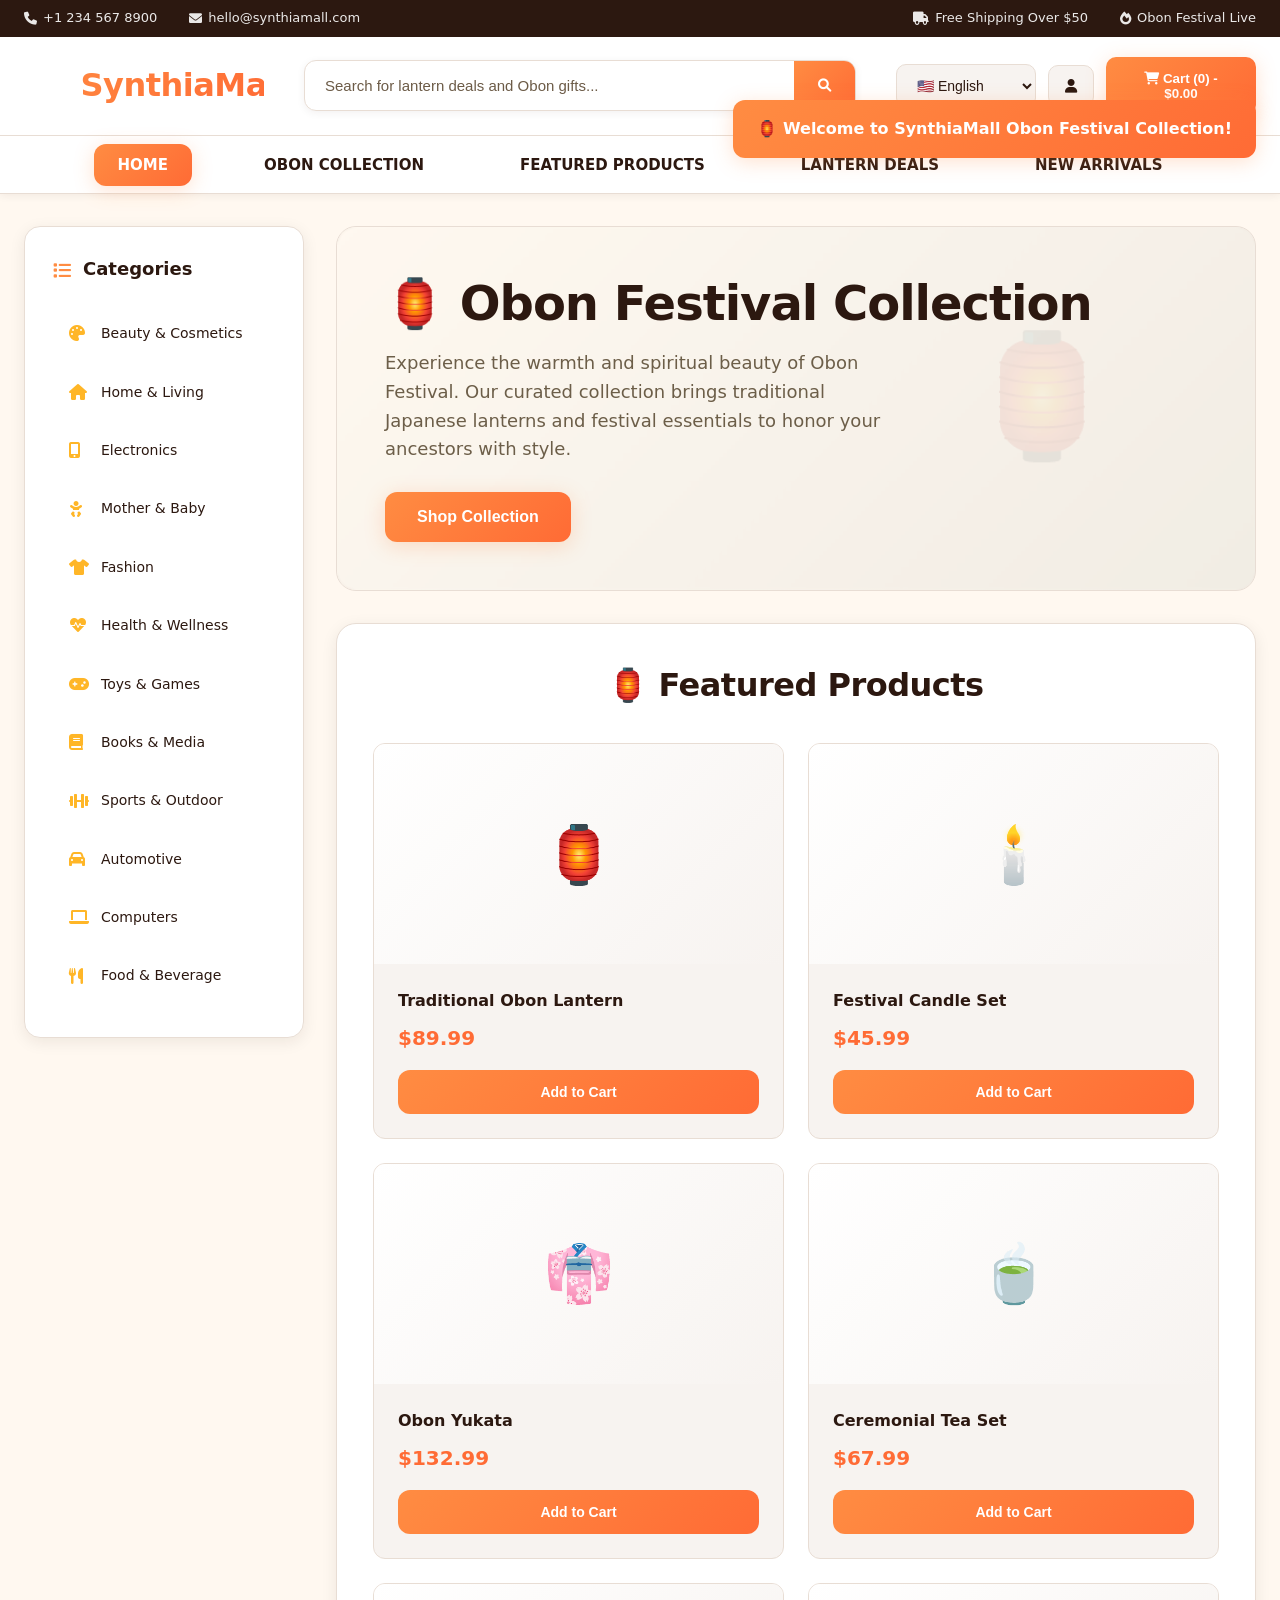
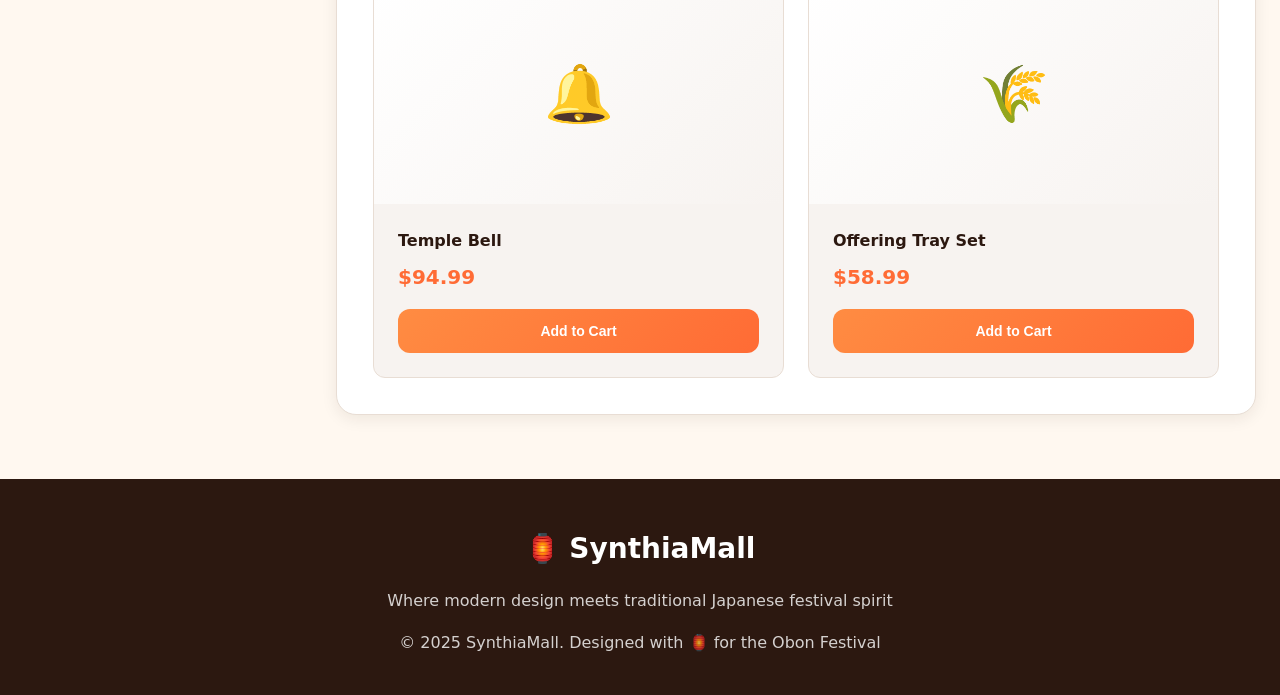
==== index.html @ dbe9273b "delete slider.js and update index" ====
<!DOCTYPE html>
<html lang="en">
<head>
    <meta charset="UTF-8">
    <meta name="viewport" content="width=device-width, initial-scale=1.0">
    <title>SynthiaMall - Obon Festival Collection</title>
    <link rel="stylesheet" href="https://cdnjs.cloudflare.com/ajax/libs/font-awesome/6.0.0/css/all.min.css">
    <link rel="stylesheet" href="styles.css">
</head>
<body>
    <!-- Header -->
    <header class="header">
        <div class="top-header">
            <div class="top-header-content">
                <div class="header-info">
                    <span><i class="fas fa-phone"></i> +1 234 567 8900</span>
                    <span><i class="fas fa-envelope"></i> hello@synthiamall.com</span>
                </div>
                <div class="header-info">
                    <span><i class="fas fa-truck"></i> Free Shipping Over $50</span>
                    <span><i class="fas fa-fire"></i> Obon Festival Live</span>
                </div>
            </div>
        </div>

        <div class="main-header">
            <div class="main-header-content">
                <div class="logo">SynthiaMall</div>
                
                <div class="search-container">
                    <div class="search-box">
                        <input type="text" placeholder="Search for lantern deals and Obon gifts...">
                        <button><i class="fas fa-search"></i></button>
                    </div>
                </div>

                <div class="user-actions">
                    <select class="user-btn">
                        <option>🇺🇸 English</option>
                        <option>🇻🇳 Tiếng Việt</option>
                        <option>🇯🇵 日本語</option>
                    </select>
                    <button class="user-btn"><i class="fas fa-user"></i></button>
                    <button class="cart-btn">
                        <i class="fas fa-shopping-cart"></i> Cart (0) - $0.00
                    </button>
                </div>
            </div>
        </div>

        <nav class="navigation">
            <div class="nav-content">
                <ul class="nav-menu">
                    <li><a href="#" class="active">HOME</a></li>
                    <li><a href="#">OBON COLLECTION</a></li>
                    <li><a href="#">FEATURED PRODUCTS</a></li>
                    <li><a href="#">LANTERN DEALS</a></li>
                    <li><a href="#">NEW ARRIVALS</a></li>
                </ul>
            </div>
        </nav>
    </header>

    <!-- Main Content -->
    <main class="main-layout">
        <aside class="sidebar">
            <h3><i class="fas fa-list"></i> Categories</h3>
            <ul class="category-list">
                <li><a href="#"><i class="fas fa-palette"></i> Beauty & Cosmetics</a></li>
                <li><a href="#"><i class="fas fa-home"></i> Home & Living</a></li>
                <li><a href="#"><i class="fas fa-mobile-alt"></i> Electronics</a></li>
                <li><a href="#"><i class="fas fa-baby"></i> Mother & Baby</a></li>
                <li><a href="#"><i class="fas fa-tshirt"></i> Fashion</a></li>
                <li><a href="#"><i class="fas fa-heartbeat"></i> Health & Wellness</a></li>
                <li><a href="#"><i class="fas fa-gamepad"></i> Toys & Games</a></li>
                <li><a href="#"><i class="fas fa-book"></i> Books & Media</a></li>
                <li><a href="#"><i class="fas fa-dumbbell"></i> Sports & Outdoor</a></li>
                <li><a href="#"><i class="fas fa-car"></i> Automotive</a></li>
                <li><a href="#"><i class="fas fa-laptop"></i> Computers</a></li>
                <li><a href="#"><i class="fas fa-utensils"></i> Food & Beverage</a></li>
            </ul>
        </aside>

        <div class="content-area">
            <!-- Hero Banner -->
            <section class="hero-banner">
                <div class="hero-content">
                    <h1>🏮 Obon Festival Collection</h1>
                    <p>Experience the warmth and spiritual beauty of Obon Festival. Our curated collection brings traditional Japanese lanterns and festival essentials to honor your ancestors with style.</p>
                    <button class="hero-btn">Shop Collection</button>
                </div>
            </section>
            <!-- Featured Products -->
            <section class="featured-section">
                <h2>🏮 Featured Products</h2>
                <div class="product-grid">
                    <div class="product-card">
                        <div class="product-image">🏮</div>
                        <div class="product-info">
                            <div class="product-title">Traditional Obon Lantern</div>
                            <div class="product-price">$89.99</div>
                            <button class="add-to-cart">Add to Cart</button>
                        </div>
                    </div>
                    <div class="product-card">
                        <div class="product-image">🕯️</div>
                        <div class="product-info">
                            <div class="product-title">Festival Candle Set</div>
                            <div class="product-price">$45.99</div>
                            <button class="add-to-cart">Add to Cart</button>
                        </div>
                    </div>
                    <div class="product-card">
                        <div class="product-image">👘</div>
                        <div class="product-info">
                            <div class="product-title">Obon Yukata</div>
                            <div class="product-price">$132.99</div>
                            <button class="add-to-cart">Add to Cart</button>
                        </div>
                    </div>
                    <div class="product-card">
                        <div class="product-image">🍵</div>
                        <div class="product-info">
                            <div class="product-title">Ceremonial Tea Set</div>
                            <div class="product-price">$67.99</div>
                            <button class="add-to-cart">Add to Cart</button>
                        </div>
                    </div>
                    <div class="product-card">
                        <div class="product-image">🔔</div>
                        <div class="product-info">
                            <div class="product-title">Temple Bell</div>
                            <div class="product-price">$94.99</div>
                            <button class="add-to-cart">Add to Cart</button>
                        </div>
                    </div>
                    <div class="product-card">
                        <div class="product-image">🌾</div>
                        <div class="product-info">
                            <div class="product-title">Offering Tray Set</div>
                            <div class="product-price">$58.99</div>
                            <button class="add-to-cart">Add to Cart</button>
                        </div>
                    </div>
                </div>
            </section>
        </div>
    </main>
<script src="scripts.js"></script>
    <!-- Footer -->
    <footer class="footer">
        <div class="footer-content">
            <h3>🏮 SynthiaMall</h3>
            <p>Where modern design meets traditional Japanese festival spirit</p>
            <p>&copy; 2025 SynthiaMall. Designed with 🏮 for the Obon Festival</p>
        </div>
    </footer>
</body>
</html>
---- styles.css ----
/* Obon Festival Color Scheme - Warm & Spiritual */
:root {
    /* Obon Inspired Colors - Lantern & Fire Theme */
    --obon-orange: #FF8C42;      /* Main lantern orange */
    --warm-coral: #FF6B35;       /* Deep sunset coral */
    --golden-yellow: #FFB627;    /* Lantern glow */
    --soft-amber: #FFCC70;       /* Gentle warm light */
    --deep-vermillion: #E63946;  /* Traditional red */
    --sage-mint: #95D5B2;        /* Balance green */
    
    /* Primary Neutral Palette */
    --white: #FFFFFF;
    --cream: #FFF8F0;            /* Warm cream base */
    --light-gray: #F7F3F0;       /* Warm light gray */
    --medium-gray: #F0EBE3;      /* Medium warm gray */
    --border-gray: #E8DDD4;      /* Warm border */
    --text-gray: #6C5B47;        /* Warm text gray */
    --dark-brown: #5D4E37;       /* Deep brown */
    --charcoal: #2C1810;         /* Warm charcoal */
    
    /* Gradients */
    --gradient-sunset: linear-gradient(135deg, #FF8C42 0%, #FF6B35 100%);
    --gradient-lantern: linear-gradient(135deg, #FFB627 0%, #FF8C42 100%);
    --gradient-neutral: linear-gradient(135deg, #FFFFFF 0%, #F7F3F0 100%);
    --gradient-warm: linear-gradient(135deg, #FFF8F0 0%, #F0EBE3 100%);
    
    /* Shadows */
    --shadow-sm: 0 2px 8px rgba(44, 24, 16, 0.06);
    --shadow-md: 0 4px 16px rgba(44, 24, 16, 0.08);
    --shadow-lg: 0 8px 32px rgba(44, 24, 16, 0.10);
    --shadow-warm: 0 4px 20px rgba(255, 140, 66, 0.25);
    --shadow-glow: 0 0 20px rgba(255, 182, 39, 0.3);
}

/* Base Styles */
* {
    margin: 0;
    padding: 0;
    box-sizing: border-box;
}

body {
    font-family: 'Inter', -apple-system, BlinkMacSystemFont, 'Segoe UI', system-ui, sans-serif;
    background: var(--cream);
    color: var(--charcoal);
    line-height: 1.6;
    font-weight: 400;
}

/* Header Styles */
.header {
    background: var(--white);
    backdrop-filter: blur(20px);
    box-shadow: var(--shadow-sm);
    position: sticky;
    top: 0;
    z-index: 1000;
    border-bottom: 1px solid var(--border-gray);
}

.top-header {
    background: var(--charcoal);
    padding: 8px 0;
    color: var(--white);
    font-size: 13px;
    font-weight: 500;
}

.top-header-content {
    max-width: 1400px;
    margin: 0 auto;
    display: flex;
    justify-content: space-between;
    align-items: center;
    padding: 0 24px;
}

.header-info {
    display: flex;
    gap: 32px;
}

.header-info span {
    display: flex;
    align-items: center;
    gap: 6px;
    opacity: 0.9;
}

.main-header {
    padding: 20px 0;
    background: var(--white);
}

.main-header-content {
    max-width: 1400px;
    margin: 0 auto;
    display: grid;
    grid-template-columns: 240px 1fr 360px;
    gap: 40px;
    align-items: center;
    padding: 0 24px;
}

/* Logo with Obon Theme */
.logo {
    font-size: 32px;
    font-weight: 800;
    background: var(--gradient-sunset);
    -webkit-background-clip: text;
    -webkit-text-fill-color: transparent;
    background-clip: text;
    display: flex;
    align-items: center;
    gap: 12px;
    letter-spacing: -0.5px;
}

.logo::before {
    content: "🏮";
    font-size: 36px;
    filter: drop-shadow(0 2px 4px rgba(255, 140, 66, 0.4));
}

/* Search Box */
.search-container {
    position: relative;
}

.search-box {
    display: flex;
    border: 1px solid var(--border-gray);
    border-radius: 12px;
    overflow: hidden;
    background: var(--white);
    box-shadow: var(--shadow-sm);
    transition: all 0.3s ease;
}

.search-box:focus-within {
    border-color: var(--obon-orange);
    box-shadow: var(--shadow-warm);
}

.search-box input {
    flex: 1;
    padding: 16px 20px;
    border: none;
    outline: none;
    font-size: 15px;
    font-weight: 500;
    background: transparent;
    color: var(--charcoal);
}

.search-box input::placeholder {
    color: var(--text-gray);
    font-weight: 400;
}

.search-box button {
    background: var(--gradient-sunset);
    color: white;
    border: none;
    padding: 16px 24px;
    cursor: pointer;
    transition: all 0.3s ease;
    font-weight: 600;
}

.search-box button:hover {
    background: var(--warm-coral);
    transform: scale(1.02);
}

/* User Actions */
.user-actions {
    display: flex;
    gap: 12px;
    align-items: center;
}

.user-btn {
    background: var(--light-gray);
    border: 1px solid var(--border-gray);
    padding: 12px 16px;
    border-radius: 10px;
    cursor: pointer;
    transition: all 0.3s ease;
    font-size: 14px;
    font-weight: 500;
    color: var(--charcoal);
}

.user-btn:hover {
    background: var(--medium-gray);
    border-color: var(--obon-orange);
    transform: translateY(-1px);
}

.cart-btn {
    background: var(--gradient-sunset);
    color: white;
    border: none;
    padding: 14px 20px;
    border-radius: 10px;
    cursor: pointer;
    font-weight: 600;
    transition: all 0.3s ease;
    box-shadow: var(--shadow-warm);
}

.cart-btn:hover {
    transform: translateY(-2px);
    box-shadow: 0 6px 25px rgba(255, 140, 66, 0.35);
}

/* Navigation */
.navigation {
    background: var(--white);
    border-top: 1px solid var(--border-gray);
    padding: 16px 0;
}

.nav-content {
    max-width: 1400px;
    margin: 0 auto;
    padding: 0 24px;
}

.nav-menu {
    display: flex;
    justify-content: center;
    gap: 48px;
    list-style: none;
}

.nav-menu a {
    text-decoration: none;
    color: var(--charcoal);
    font-weight: 600;
    padding: 12px 24px;
    border-radius: 12px;
    transition: all 0.3s ease;
    position: relative;
    font-size: 15px;
}

.nav-menu a:hover {
    background: var(--light-gray);
    color: var(--warm-coral);
    transform: translateY(-1px);
}

.nav-menu a.active {
    background: var(--gradient-sunset);
    color: white;
    box-shadow: var(--shadow-warm);
}

/* Main Layout */
.main-layout {
    max-width: 1400px;
    margin: 32px auto;
    display: grid;
    grid-template-columns: 280px 1fr;
    gap: 32px;
    padding: 0 24px;
}

/* Sidebar */
.sidebar {
    background: var(--white);
    border-radius: 16px;
    padding: 28px;
    box-shadow: var(--shadow-md);
    height: fit-content;
    position: sticky;
    top: 140px;
    border: 1px solid var(--border-gray);
}

.sidebar h3 {
    color: var(--charcoal);
    margin-bottom: 24px;
    display: flex;
    align-items: center;
    gap: 12px;
    font-size: 18px;
    font-weight: 700;
}

.sidebar h3 i {
    color: var(--obon-orange);
}

.category-list {
    list-style: none;
}

.category-list li {
    margin-bottom: 8px;
}

.category-list a {
    text-decoration: none;
    color: var(--charcoal);
    display: flex;
    align-items: center;
    gap: 14px;
    padding: 14px 16px;
    border-radius: 12px;
    transition: all 0.3s ease;
    font-weight: 500;
    font-size: 14px;
}

.category-list a:hover {
    background: var(--light-gray);
    color: var(--warm-coral);
    transform: translateX(4px);
}

.category-list i {
    width: 18px;
    color: var(--golden-yellow);
    font-size: 16px;
}

/* Content Area */
.content-area {
    display: flex;
    flex-direction: column;
    gap: 32px;
}

/* Hero Banner - Ready for Image */
.hero-banner {
    background: var(--gradient-warm);
    border-radius: 20px;
    padding: 48px;
    position: relative;
    overflow: hidden;
    min-height: 320px;
    display: flex;
    align-items: center;
    border: 1px solid var(--border-gray);
    
    /* Ready for background image */
    background-size: cover;
    background-position: center;
    background-repeat: no-repeat;
}

/* Overlay for text readability when image is added */
.hero-banner::before {
    content: "";
    position: absolute;
    top: 0;
    left: 0;
    right: 0;
    bottom: 0;
    background: rgba(255, 248, 240, 0.1);
    backdrop-filter: blur(1px);
}

.hero-banner::after {
    content: "🏮";
    position: absolute;
    top: 20%;
    right: 15%;
    font-size: 120px;
    opacity: 0.08;
    animation: glow 4s ease-in-out infinite alternate;
}

@keyframes glow {
    0% { 
        opacity: 0.08; 
        filter: drop-shadow(0 0 10px rgba(255, 182, 39, 0.3));
    }
    100% { 
        opacity: 0.12; 
        filter: drop-shadow(0 0 20px rgba(255, 182, 39, 0.5));
    }
}

.hero-content {
    position: relative;
    z-index: 2;
}

.hero-content h1 {
    font-size: 48px;
    margin-bottom: 16px;
    color: var(--charcoal);
    font-weight: 800;
    line-height: 1.2;
    letter-spacing: -1px;
}

.hero-content p {
    font-size: 18px;
    margin-bottom: 28px;
    color: var(--dark-brown);
    opacity: 0.9;
    max-width: 500px;
    font-weight: 500;
}

.hero-btn {
    background: var(--gradient-sunset);
    color: white;
    border: none;
    padding: 16px 32px;
    border-radius: 12px;
    font-weight: 700;
    cursor: pointer;
    transition: all 0.3s ease;
    font-size: 16px;
    box-shadow: var(--shadow-warm);
}

.hero-btn:hover {
    transform: translateY(-3px);
    box-shadow: 0 8px 30px rgba(255, 140, 66, 0.4);
}

/* Category Showcase */
.category-showcase {
    background: var(--white);
    border-radius: 20px;
    padding: 36px;
    box-shadow: var(--shadow-md);
    border: 1px solid var(--border-gray);
}

.category-showcase h2 {
    text-align: center;
    color: var(--charcoal);
    margin-bottom: 32px;
    font-size: 32px;
    font-weight: 800;
    letter-spacing: -0.5px;
}

.category-grid {
    display: grid;
    grid-template-columns: repeat(auto-fit, minmax(160px, 1fr));
    gap: 20px;
}

.category-card {
    text-align: center;
    padding: 28px 20px;
    border-radius: 12px;
    background: var(--light-gray);
    transition: all 0.3s ease;
    cursor: pointer;
    border: 1px solid var(--border-gray);
    position: relative;
}

.category-card:hover {
    transform: translateY(-6px);
    border-color: var(--obon-orange);
    box-shadow: var(--shadow-warm);
    background: var(--white);
}

.category-card i {
    font-size: 36px;
    color: var(--text-gray);
    margin-bottom: 16px;
    transition: all 0.3s ease;
}

.category-card:hover i {
    color: var(--warm-coral);
    transform: scale(1.1);
}

.category-card span {
    font-weight: 600;
    color: var(--charcoal);
    font-size: 14px;
}

/* Featured Products */
.featured-section {
    background: var(--white);
    border-radius: 20px;
    padding: 36px;
    box-shadow: var(--shadow-md);
    border: 1px solid var(--border-gray);
}

.featured-section h2 {
    text-align: center;
    color: var(--charcoal);
    margin-bottom: 32px;
    font-size: 32px;
    font-weight: 800;
    letter-spacing: -0.5px;
}

.product-grid {
    display: grid;
    grid-template-columns: repeat(auto-fit, minmax(280px, 1fr));
    gap: 24px;
}

.product-card {
    background: var(--light-gray);
    border-radius: 12px;
    overflow: hidden;
    transition: all 0.3s ease;
    cursor: pointer;
    border: 1px solid var(--border-gray);
}

.product-card:hover {
    transform: translateY(-8px);
    border-color: var(--obon-orange);
    box-shadow: var(--shadow-warm);
    background: var(--white);
}

.product-image {
    height: 220px;
    background: var(--gradient-neutral);
    display: flex;
    align-items: center;
    justify-content: center;
    font-size: 56px;
    position: relative;
    overflow: hidden;
}

.product-image::before {
    content: "";
    position: absolute;
    top: 0;
    left: 0;
    right: 0;
    bottom: 0;
    background: linear-gradient(45deg, transparent 30%, rgba(255, 140, 66, 0.08) 50%, transparent 70%);
    transform: translateX(-100%);
    transition: transform 0.6s ease;
}

.product-card:hover .product-image::before {
    transform: translateX(100%);
}

.product-info {
    padding: 24px;
}

.product-title {
    font-weight: 700;
    margin-bottom: 8px;
    color: var(--charcoal);
    font-size: 16px;
}

.product-price {
    color: var(--warm-coral);
    font-size: 20px;
    font-weight: 800;
    margin-bottom: 16px;
}

.add-to-cart {
    width: 100%;
    background: var(--gradient-sunset);
    color: white;
    border: none;
    padding: 14px;
    border-radius: 12px;
    cursor: pointer;
    font-weight: 700;
    transition: all 0.3s ease;
    font-size: 14px;
}

.add-to-cart:hover {
    background: var(--warm-coral);
    transform: translateY(-2px);
    box-shadow: var(--shadow-glow);
}

/* Footer */
.footer {
    background: var(--charcoal);
    color: var(--white);
    padding: 48px 0 24px;
    margin-top: 64px;
}

.footer-content {
    max-width: 1400px;
    margin: 0 auto;
    padding: 0 24px;
    text-align: center;
}

.footer-content h3 {
    margin-bottom: 16px;
    font-size: 28px;
    font-weight: 800;
}

.footer-content p {
    opacity: 0.8;
    margin-bottom: 16px;
    font-weight: 500;
}

/* Responsive Design */
@media (max-width: 1024px) {
    .main-header-content {
        grid-template-columns: 1fr;
        gap: 20px;
        text-align: center;
    }

    .main-layout {
        grid-template-columns: 1fr;
    }

    .sidebar {
        position: static;
    }
}

@media (max-width: 768px) {
    .nav-menu {
        flex-wrap: wrap;
        gap: 16px;
        justify-content: center;
    }

    .hero-content h1 {
        font-size: 36px;
    }

    .category-grid {
        grid-template-columns: repeat(auto-fit, minmax(140px, 1fr));
    }

    .product-grid {
        grid-template-columns: repeat(auto-fit, minmax(240px, 1fr));
    }
}

/* Accessibility */
@media (prefers-reduced-motion: reduce) {
    *, *::before, *::after {
        animation-duration: 0.01ms !important;
        animation-iteration-count: 1 !important;
        transition-duration: 0.01ms !important;
    }
}

/* Focus styles */
button:focus, input:focus, a:focus {
    outline: 2px solid var(--obon-orange);
    outline-offset: 2px;
}

/* Custom scrollbar */
::-webkit-scrollbar {
    width: 8px;
}

::-webkit-scrollbar-track {
    background: var(--light-gray);
}

::-webkit-scrollbar-thumb {
    background: var(--obon-orange);
    border-radius: 4px;
}

::-webkit-scrollbar-thumb:hover {
    background: var(--warm-coral);
}

/* Special Obon Elements */
.lantern-glow {
    box-shadow: var(--shadow-glow);
    animation: lantern-flicker 3s ease-in-out infinite alternate;
}

@keyframes lantern-flicker {
    0% { box-shadow: var(--shadow-glow); }
    50% { box-shadow: 0 0 25px rgba(255, 182, 39, 0.4); }
    100% { box-shadow: var(--shadow-glow); }
}

/* Warm accent for special elements */
.obon-accent {
    background: var(--gradient-lantern);
    color: white;
    padding: 8px 16px;
    border-radius: 20px;
    font-weight: 600;
    display: inline-flex;
    align-items: center;
    gap: 8px;
}

.obon-accent::before {
    content: "🏮";
    font-size: 16px;
}
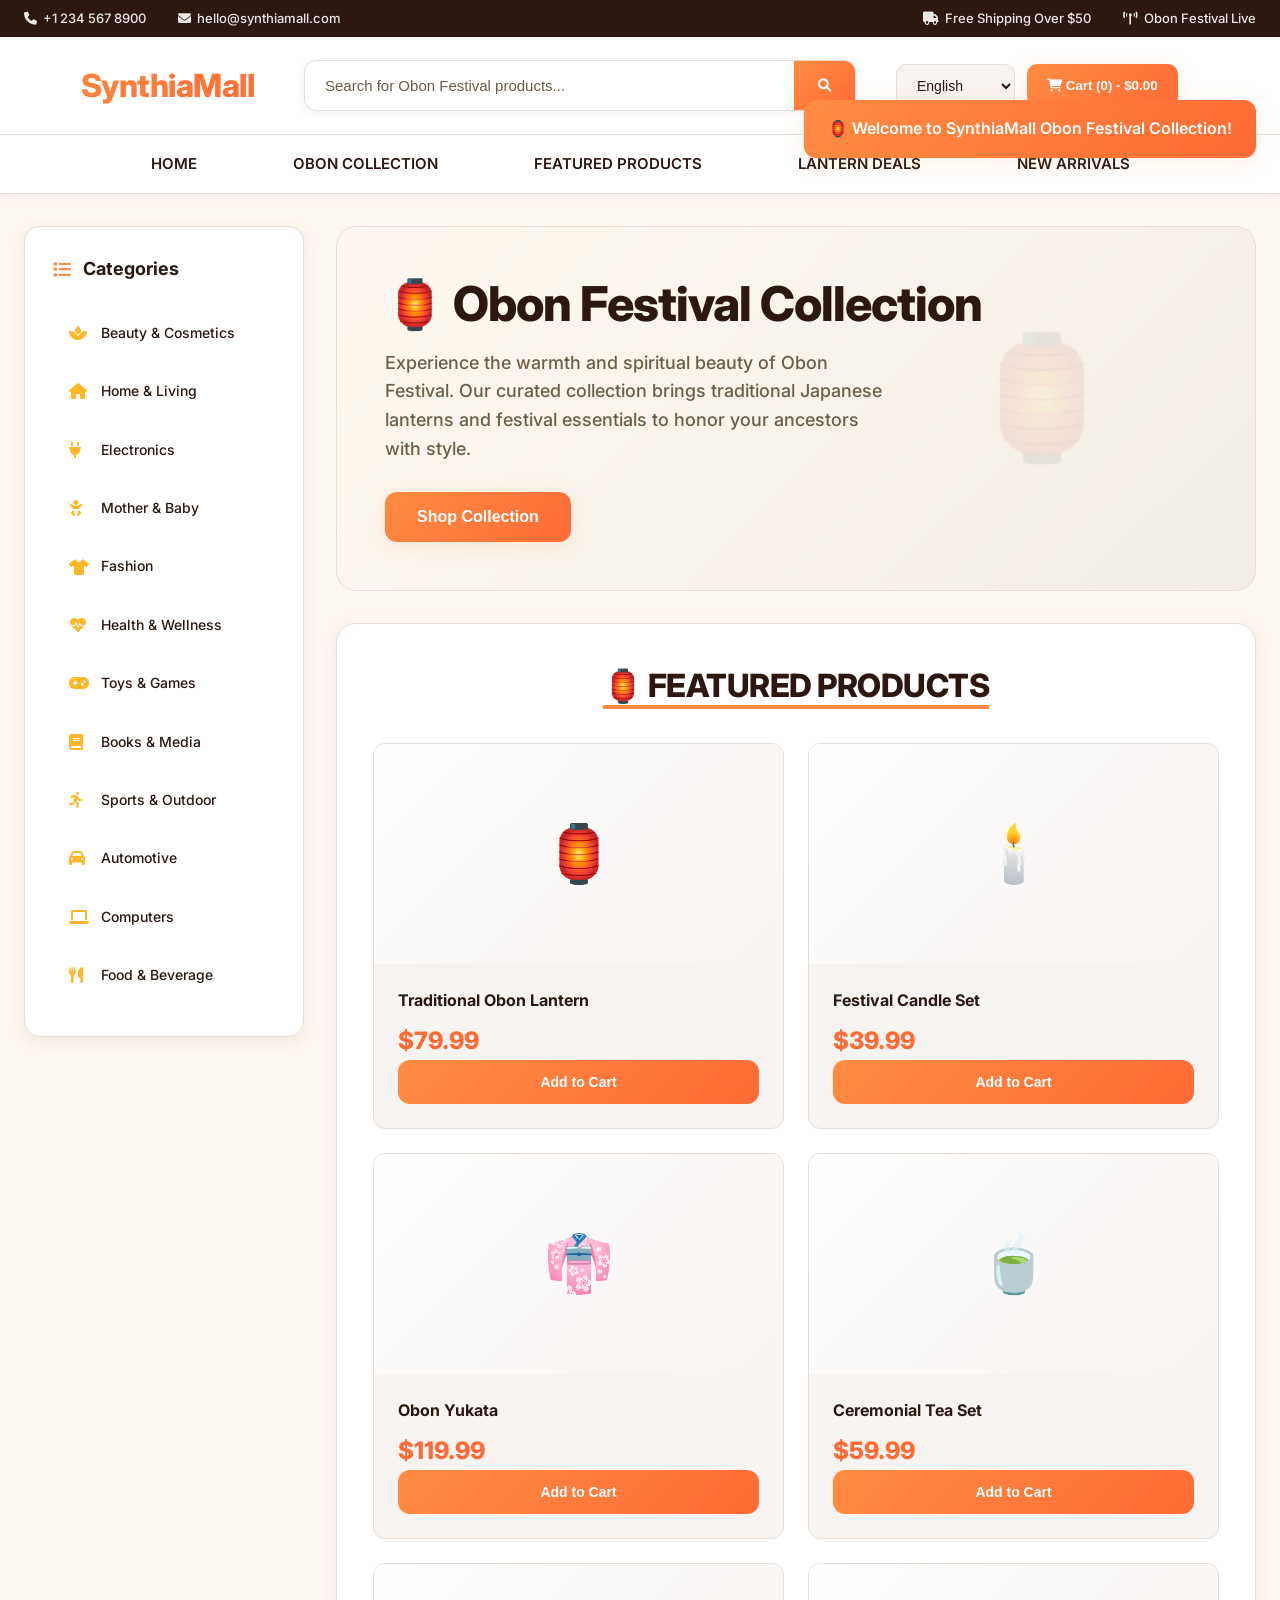
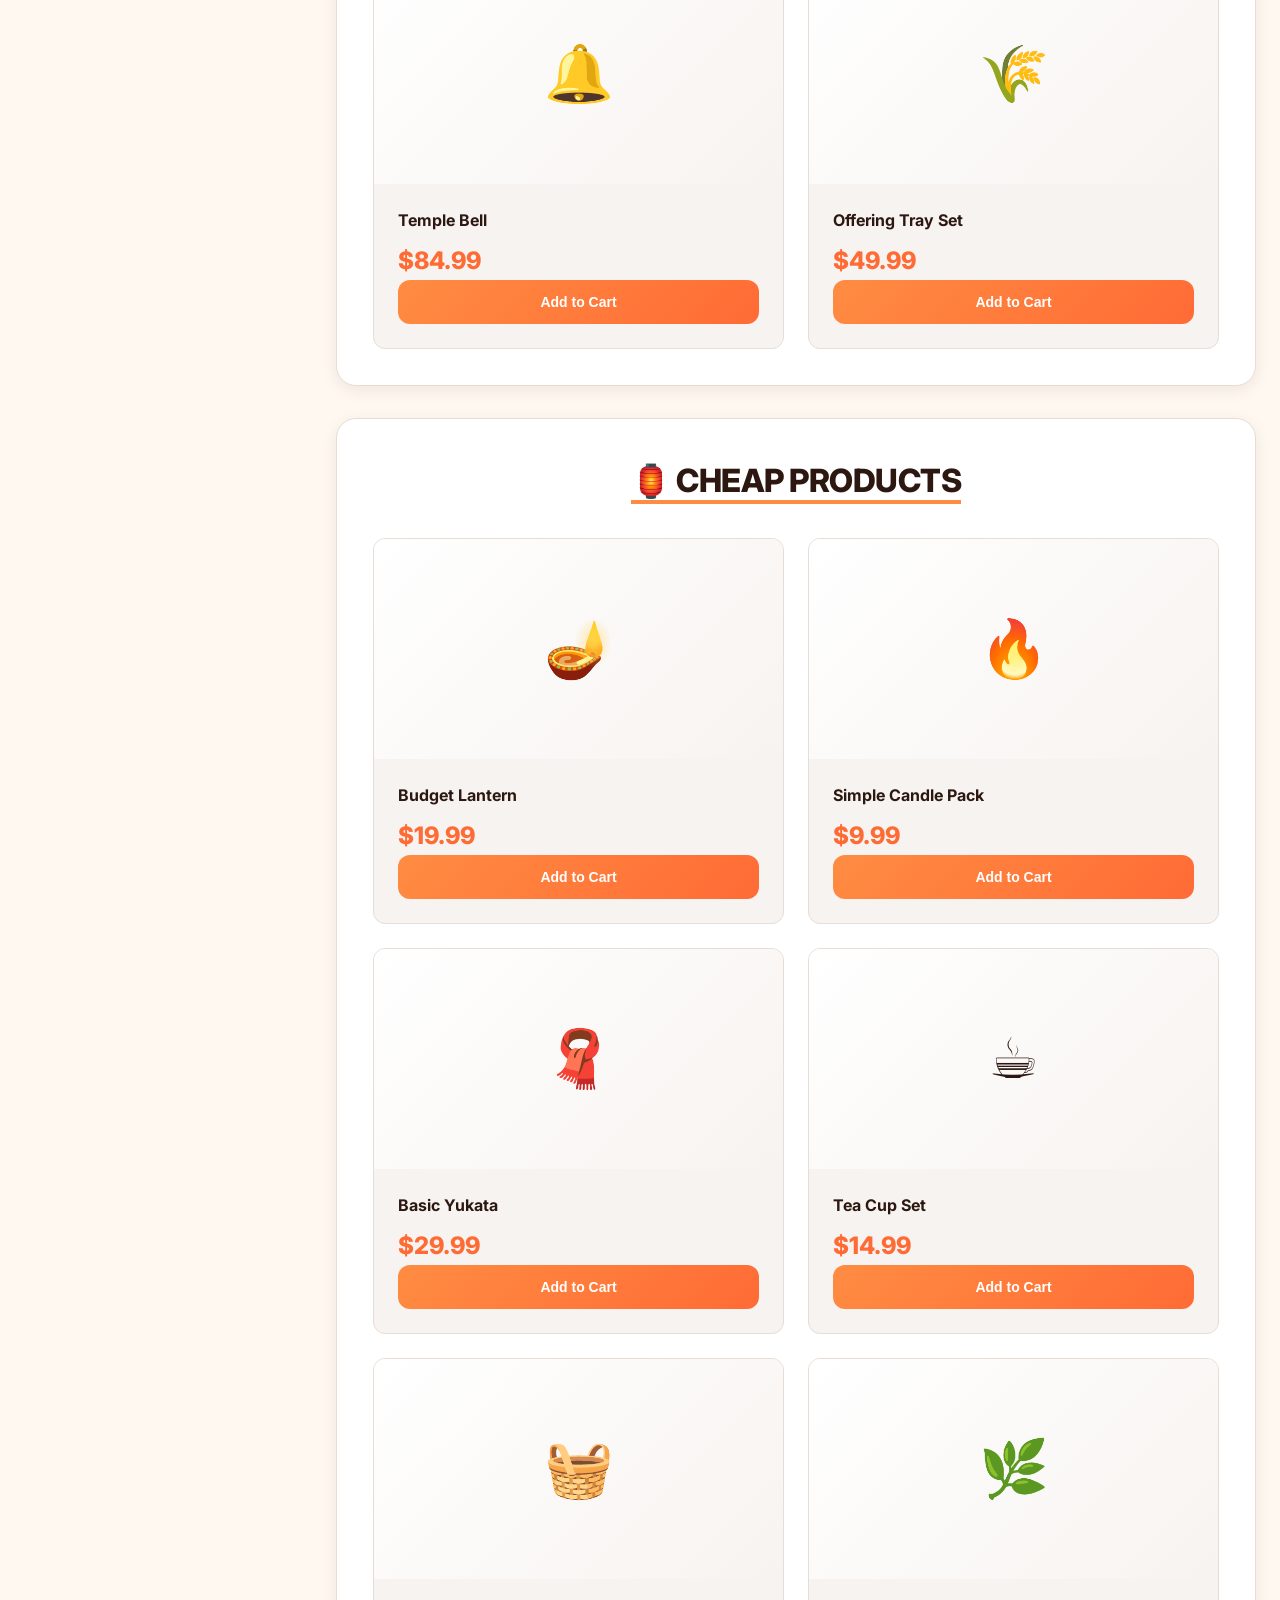
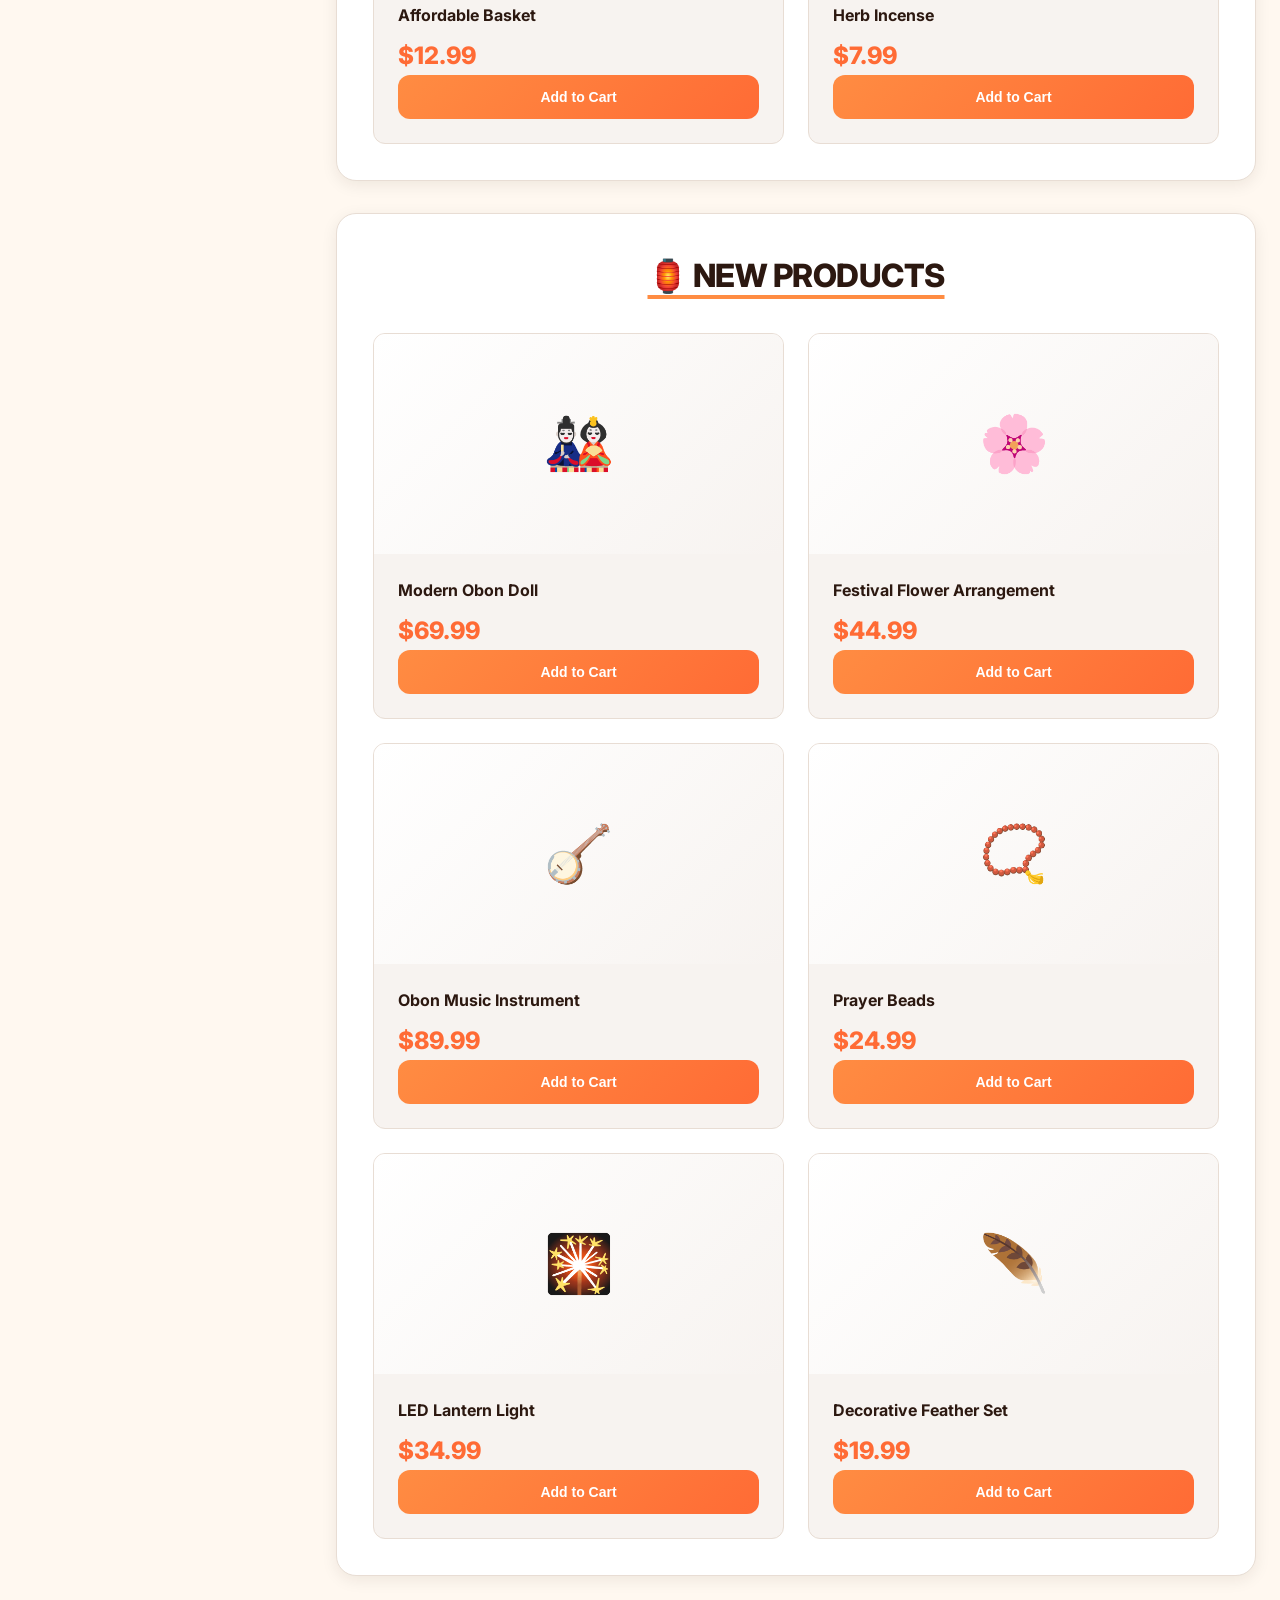
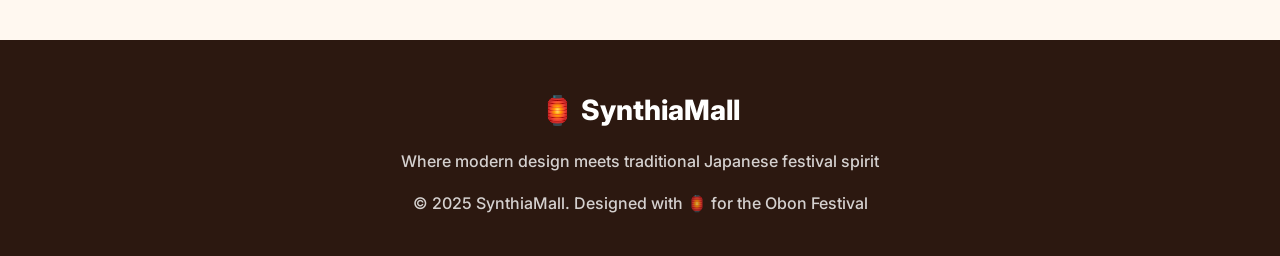
==== commit c07ff3f0: "update full code" ====
--- a/index.html
+++ b/index.html
@@ -3,12 +3,14 @@
 <head>
     <meta charset="UTF-8">
     <meta name="viewport" content="width=device-width, initial-scale=1.0">
-    <title>SynthiaMall - Obon Festival Collection</title>
+    <title>SynthiaMall - Obon Festival</title>
+    <link rel="stylesheet" href="styles.css">
+    <!-- Font Awesome for icons -->
     <link rel="stylesheet" href="https://cdnjs.cloudflare.com/ajax/libs/font-awesome/6.0.0/css/all.min.css">
-    <link rel="stylesheet" href="styles.css">
+    <!-- Google Fonts for Inter font family -->
+    <link href="https://fonts.googleapis.com/css2?family=Inter:wght@400;500;600;700;800&display=swap" rel="stylesheet">
 </head>
 <body>
-    <!-- Header -->
     <header class="header">
         <div class="top-header">
             <div class="top-header-content">
@@ -18,7 +20,7 @@
                 </div>
                 <div class="header-info">
                     <span><i class="fas fa-truck"></i> Free Shipping Over $50</span>
-                    <span><i class="fas fa-fire"></i> Obon Festival Live</span>
+                    <span><i class="fas fa-broadcast-tower"></i> Obon Festival Live</span>
                 </div>
             </div>
         </div>
@@ -26,23 +28,23 @@
         <div class="main-header">
             <div class="main-header-content">
                 <div class="logo">SynthiaMall</div>
-                
+
                 <div class="search-container">
                     <div class="search-box">
-                        <input type="text" placeholder="Search for lantern deals and Obon gifts...">
+                        <input type="text" placeholder="Search for Obon Festival products...">
                         <button><i class="fas fa-search"></i></button>
                     </div>
                 </div>
 
                 <div class="user-actions">
                     <select class="user-btn">
-                        <option>🇺🇸 English</option>
-                        <option>🇻🇳 Tiếng Việt</option>
-                        <option>🇯🇵 日本語</option>
+                        <option>English</option>
+                        <option>Tiếng Việt</option>
+                        <option>Japanese</option>
                     </select>
-                    <button class="user-btn"><i class="fas fa-user"></i></button>
                     <button class="cart-btn">
-                        <i class="fas fa-shopping-cart"></i> Cart (0) - $0.00
+                        <i class="fas fa-shopping-cart"></i>
+                        Cart (0) - $0.00
                     </button>
                 </div>
             </div>
@@ -51,7 +53,7 @@
         <nav class="navigation">
             <div class="nav-content">
                 <ul class="nav-menu">
-                    <li><a href="#" class="active">HOME</a></li>
+                    <li><a href="#">HOME</a></li>
                     <li><a href="#">OBON COLLECTION</a></li>
                     <li><a href="#">FEATURED PRODUCTS</a></li>
                     <li><a href="#">LANTERN DEALS</a></li>
@@ -61,28 +63,27 @@
         </nav>
     </header>
 
-    <!-- Main Content -->
     <main class="main-layout">
         <aside class="sidebar">
             <h3><i class="fas fa-list"></i> Categories</h3>
             <ul class="category-list">
-                <li><a href="#"><i class="fas fa-palette"></i> Beauty & Cosmetics</a></li>
+                <li><a href="#"><i class="fas fa-spa"></i> Beauty & Cosmetics</a></li>
                 <li><a href="#"><i class="fas fa-home"></i> Home & Living</a></li>
-                <li><a href="#"><i class="fas fa-mobile-alt"></i> Electronics</a></li>
+                <li><a href="#"><i class="fas fa-plug"></i> Electronics</a></li>
                 <li><a href="#"><i class="fas fa-baby"></i> Mother & Baby</a></li>
                 <li><a href="#"><i class="fas fa-tshirt"></i> Fashion</a></li>
                 <li><a href="#"><i class="fas fa-heartbeat"></i> Health & Wellness</a></li>
                 <li><a href="#"><i class="fas fa-gamepad"></i> Toys & Games</a></li>
                 <li><a href="#"><i class="fas fa-book"></i> Books & Media</a></li>
-                <li><a href="#"><i class="fas fa-dumbbell"></i> Sports & Outdoor</a></li>
+                <li><a href="#"><i class="fas fa-running"></i> Sports & Outdoor</a></li>
                 <li><a href="#"><i class="fas fa-car"></i> Automotive</a></li>
                 <li><a href="#"><i class="fas fa-laptop"></i> Computers</a></li>
                 <li><a href="#"><i class="fas fa-utensils"></i> Food & Beverage</a></li>
             </ul>
         </aside>
+        
 
         <div class="content-area">
-            <!-- Hero Banner -->
             <section class="hero-banner">
                 <div class="hero-content">
                     <h1>🏮 Obon Festival Collection</h1>
@@ -90,70 +91,33 @@
                     <button class="hero-btn">Shop Collection</button>
                 </div>
             </section>
-            <!-- Featured Products -->
+
             <section class="featured-section">
-                <h2>🏮 Featured Products</h2>
-                <div class="product-grid">
-                    <div class="product-card">
-                        <div class="product-image">🏮</div>
-                        <div class="product-info">
-                            <div class="product-title">Traditional Obon Lantern</div>
-                            <div class="product-price">$89.99</div>
-                            <button class="add-to-cart">Add to Cart</button>
-                        </div>
-                    </div>
-                    <div class="product-card">
-                        <div class="product-image">🕯️</div>
-                        <div class="product-info">
-                            <div class="product-title">Festival Candle Set</div>
-                            <div class="product-price">$45.99</div>
-                            <button class="add-to-cart">Add to Cart</button>
-                        </div>
-                    </div>
-                    <div class="product-card">
-                        <div class="product-image">👘</div>
-                        <div class="product-info">
-                            <div class="product-title">Obon Yukata</div>
-                            <div class="product-price">$132.99</div>
-                            <button class="add-to-cart">Add to Cart</button>
-                        </div>
-                    </div>
-                    <div class="product-card">
-                        <div class="product-image">🍵</div>
-                        <div class="product-info">
-                            <div class="product-title">Ceremonial Tea Set</div>
-                            <div class="product-price">$67.99</div>
-                            <button class="add-to-cart">Add to Cart</button>
-                        </div>
-                    </div>
-                    <div class="product-card">
-                        <div class="product-image">🔔</div>
-                        <div class="product-info">
-                            <div class="product-title">Temple Bell</div>
-                            <div class="product-price">$94.99</div>
-                            <button class="add-to-cart">Add to Cart</button>
-                        </div>
-                    </div>
-                    <div class="product-card">
-                        <div class="product-image">🌾</div>
-                        <div class="product-info">
-                            <div class="product-title">Offering Tray Set</div>
-                            <div class="product-price">$58.99</div>
-                            <button class="add-to-cart">Add to Cart</button>
-                        </div>
-                    </div>
-                </div>
+                <h2>🏮 FEATURED PRODUCTS</h2>
+                <div class="product-grid" id="featured-grid"></div>
+            </section>
+
+            <section class="featured-section">
+                <h2>🏮 CHEAP PRODUCTS</h2>
+                <div class="product-grid" id="cheap-grid"></div>
+            </section>
+
+            <section class="featured-section">
+                <h2>🏮 NEW PRODUCTS</h2>
+                <div class="product-grid" id="new-grid"></div>
             </section>
         </div>
     </main>
-<script src="scripts.js"></script>
-    <!-- Footer -->
+
     <footer class="footer">
         <div class="footer-content">
             <h3>🏮 SynthiaMall</h3>
             <p>Where modern design meets traditional Japanese festival spirit</p>
-            <p>&copy; 2025 SynthiaMall. Designed with 🏮 for the Obon Festival</p>
+            <p>© 2025 SynthiaMall. Designed with 🏮 for the Obon Festival</p>
         </div>
     </footer>
+
+    <script src="products.js"></script>
+    <script src="scripts.js"></script>
 </body>
 </html>
--- a/styles.css
+++ b/styles.css
@@ -28,8 +28,8 @@
     --shadow-sm: 0 2px 8px rgba(44, 24, 16, 0.06);
     --shadow-md: 0 4px 16px rgba(44, 24, 16, 0.08);
     --shadow-lg: 0 8px 32px rgba(44, 24, 16, 0.10);
-    --shadow-warm: 0 4px 20px rgba(255, 140, 66, 0.25);
-    --shadow-glow: 0 0 20px rgba(255, 182, 39, 0.3);
+    --shadow-warm: 0 4px 20px rgba(255, 140, 66, 0.15); /* Giảm opacity để dịu hơn */
+    --shadow-glow: 0 0 20px rgba(255, 182, 39, 0.2); /* Giảm opacity để dịu hơn */
 }
 
 /* Base Styles */
@@ -211,8 +211,8 @@
 }
 
 .cart-btn:hover {
-    transform: translateY(-2px);
-    box-shadow: 0 6px 25px rgba(255, 140, 66, 0.35);
+    transform: translateY(-1px); /* Giảm từ -2px để dịu hơn */
+    box-shadow: 0 6px 25px rgba(255, 140, 66, 0.25); /* Giảm opacity nhẹ */
 }
 
 /* Navigation */
@@ -249,7 +249,7 @@
 .nav-menu a:hover {
     background: var(--light-gray);
     color: var(--warm-coral);
-    transform: translateY(-1px);
+    transform: translateY(-1px); /* Giữ nguyên, đã dịu */
 }
 
 .nav-menu a.active {
@@ -275,8 +275,7 @@
     padding: 28px;
     box-shadow: var(--shadow-md);
     height: fit-content;
-    position: sticky;
-    top: 140px;
+    position: static; /* Đổi sang static để sidebar cuộn theo trang, không cố định */
     border: 1px solid var(--border-gray);
 }
 
@@ -318,7 +317,7 @@
 .category-list a:hover {
     background: var(--light-gray);
     color: var(--warm-coral);
-    transform: translateX(4px);
+    transform: translateX(2px); /* Giảm từ 4px để dịu hơn */
 }
 
 .category-list i {
@@ -422,68 +421,8 @@
 }
 
 .hero-btn:hover {
-    transform: translateY(-3px);
-    box-shadow: 0 8px 30px rgba(255, 140, 66, 0.4);
-}
-
-/* Category Showcase */
-.category-showcase {
-    background: var(--white);
-    border-radius: 20px;
-    padding: 36px;
-    box-shadow: var(--shadow-md);
-    border: 1px solid var(--border-gray);
-}
-
-.category-showcase h2 {
-    text-align: center;
-    color: var(--charcoal);
-    margin-bottom: 32px;
-    font-size: 32px;
-    font-weight: 800;
-    letter-spacing: -0.5px;
-}
-
-.category-grid {
-    display: grid;
-    grid-template-columns: repeat(auto-fit, minmax(160px, 1fr));
-    gap: 20px;
-}
-
-.category-card {
-    text-align: center;
-    padding: 28px 20px;
-    border-radius: 12px;
-    background: var(--light-gray);
-    transition: all 0.3s ease;
-    cursor: pointer;
-    border: 1px solid var(--border-gray);
-    position: relative;
-}
-
-.category-card:hover {
-    transform: translateY(-6px);
-    border-color: var(--obon-orange);
-    box-shadow: var(--shadow-warm);
-    background: var(--white);
-}
-
-.category-card i {
-    font-size: 36px;
-    color: var(--text-gray);
-    margin-bottom: 16px;
-    transition: all 0.3s ease;
-}
-
-.category-card:hover i {
-    color: var(--warm-coral);
-    transform: scale(1.1);
-}
-
-.category-card span {
-    font-weight: 600;
-    color: var(--charcoal);
-    font-size: 14px;
+    transform: translateY(-2px); /* Giảm từ -3px để dịu hơn */
+    box-shadow: 0 8px 30px rgba(255, 140, 66, 0.3); /* Giảm opacity nhẹ */
 }
 
 /* Featured Products */
@@ -502,6 +441,10 @@
     font-size: 32px;
     font-weight: 800;
     letter-spacing: -0.5px;
+    text-decoration: underline;
+    text-decoration-color: var(--obon-orange);
+    text-underline-offset: 8px; /* Khoảng cách từ chữ đến đường gạch chân */
+    text-decoration-thickness: 4px; /* Độ dày đường gạch chân */
 }
 
 .product-grid {
@@ -520,7 +463,7 @@
 }
 
 .product-card:hover {
-    transform: translateY(-8px);
+    transform: translateY(-4px); /* Giảm từ -8px để dịu hơn */
     border-color: var(--obon-orange);
     box-shadow: var(--shadow-warm);
     background: var(--white);
@@ -566,9 +509,9 @@
 
 .product-price {
     color: var(--warm-coral);
-    font-size: 20px;
+    font-size: 24px; /* Tăng từ 20px lên 24px để hiển thị cao/lớn hơn */
     font-weight: 800;
-    margin-bottom: 16px;
+    margin-bottom: 20px; /* Tăng khoảng cách từ 16px lên 20px để cách xa button hơn */
 }
 
 .add-to-cart {
@@ -586,7 +529,7 @@
 
 .add-to-cart:hover {
     background: var(--warm-coral);
-    transform: translateY(-2px);
+    transform: translateY(-1px); /* Giảm từ -2px để dịu hơn */
     box-shadow: var(--shadow-glow);
 }
 
@@ -630,7 +573,7 @@
     }
 
     .sidebar {
-        position: static;
+        position: static; /* Giữ static để cuộn theo trên màn hình nhỏ */
     }
 }
 
@@ -643,10 +586,6 @@
 
     .hero-content h1 {
         font-size: 36px;
-    }
-
-    .category-grid {
-        grid-template-columns: repeat(auto-fit, minmax(140px, 1fr));
     }
 
     .product-grid {
@@ -687,31 +626,3 @@
     background: var(--warm-coral);
 }
 
-/* Special Obon Elements */
-.lantern-glow {
-    box-shadow: var(--shadow-glow);
-    animation: lantern-flicker 3s ease-in-out infinite alternate;
-}
-
-@keyframes lantern-flicker {
-    0% { box-shadow: var(--shadow-glow); }
-    50% { box-shadow: 0 0 25px rgba(255, 182, 39, 0.4); }
-    100% { box-shadow: var(--shadow-glow); }
-}
-
-/* Warm accent for special elements */
-.obon-accent {
-    background: var(--gradient-lantern);
-    color: white;
-    padding: 8px 16px;
-    border-radius: 20px;
-    font-weight: 600;
-    display: inline-flex;
-    align-items: center;
-    gap: 8px;
-}
-
-.obon-accent::before {
-    content: "🏮";
-    font-size: 16px;
-}
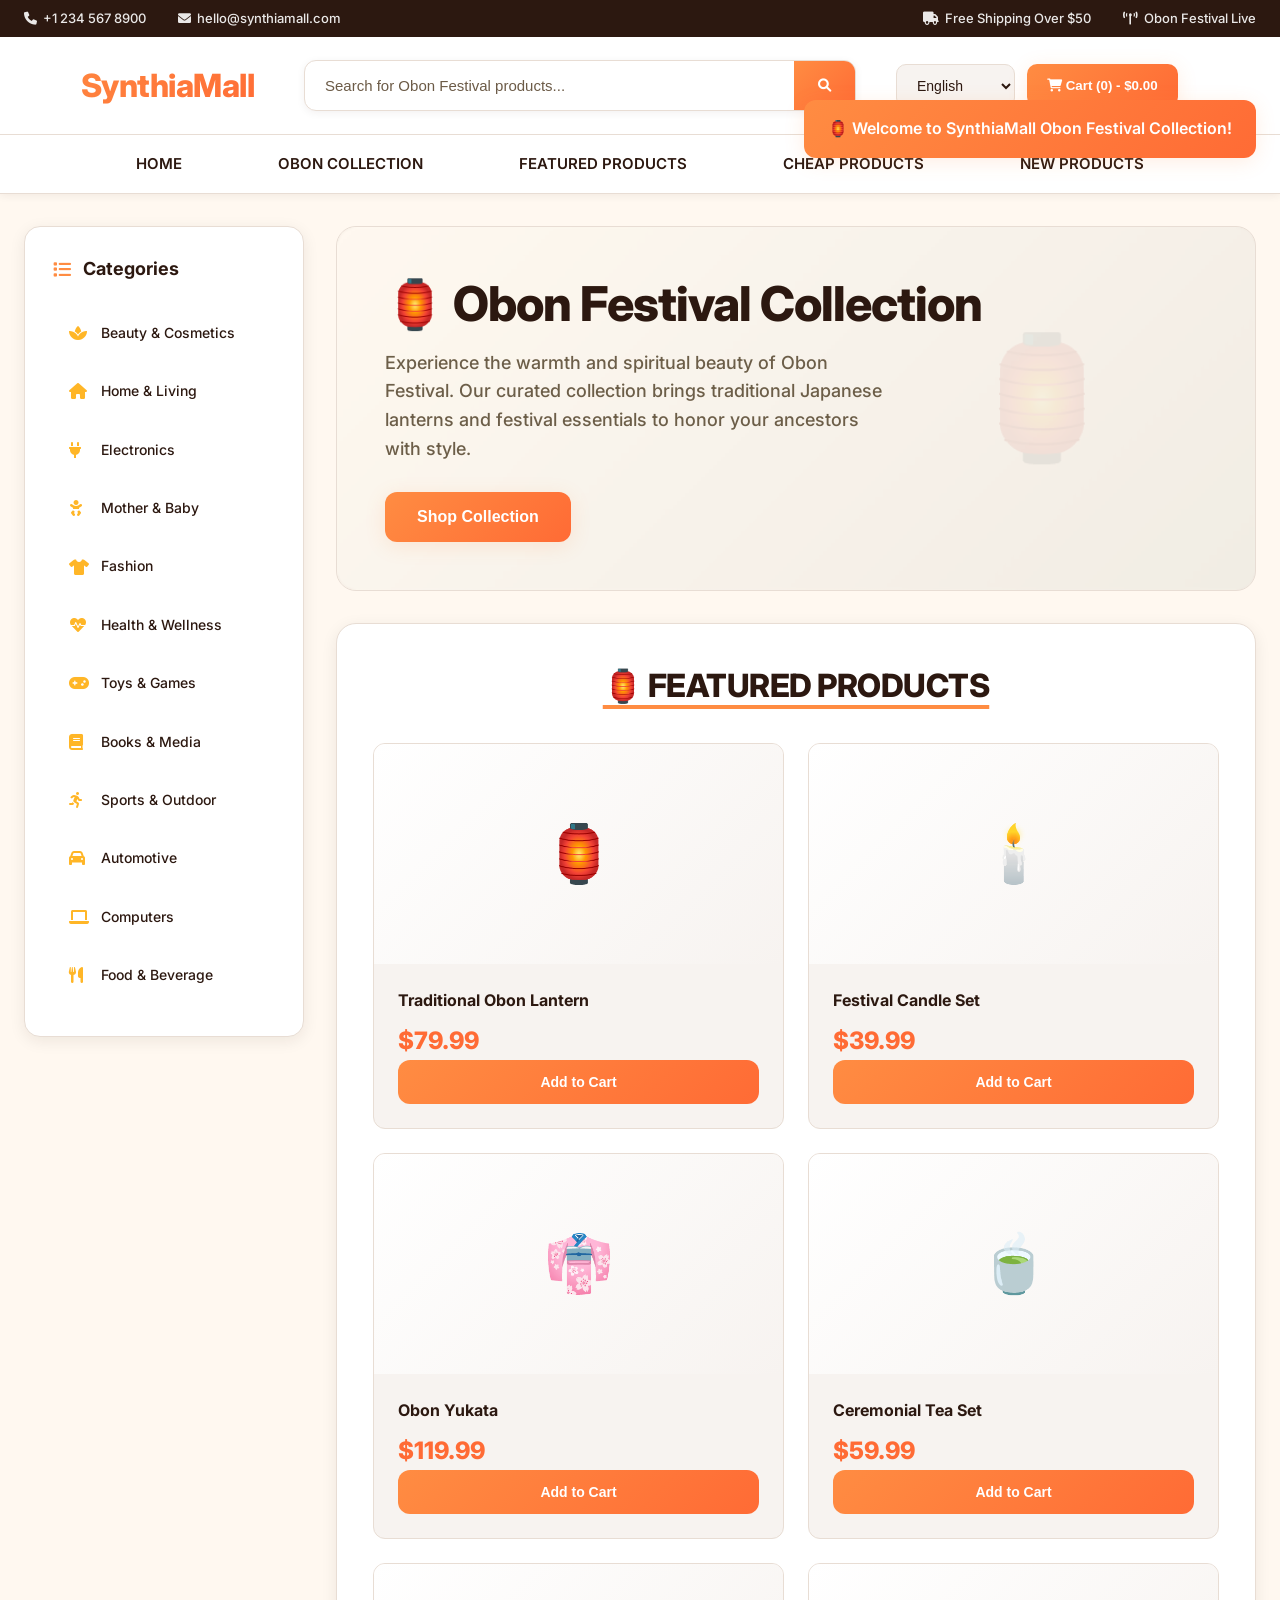
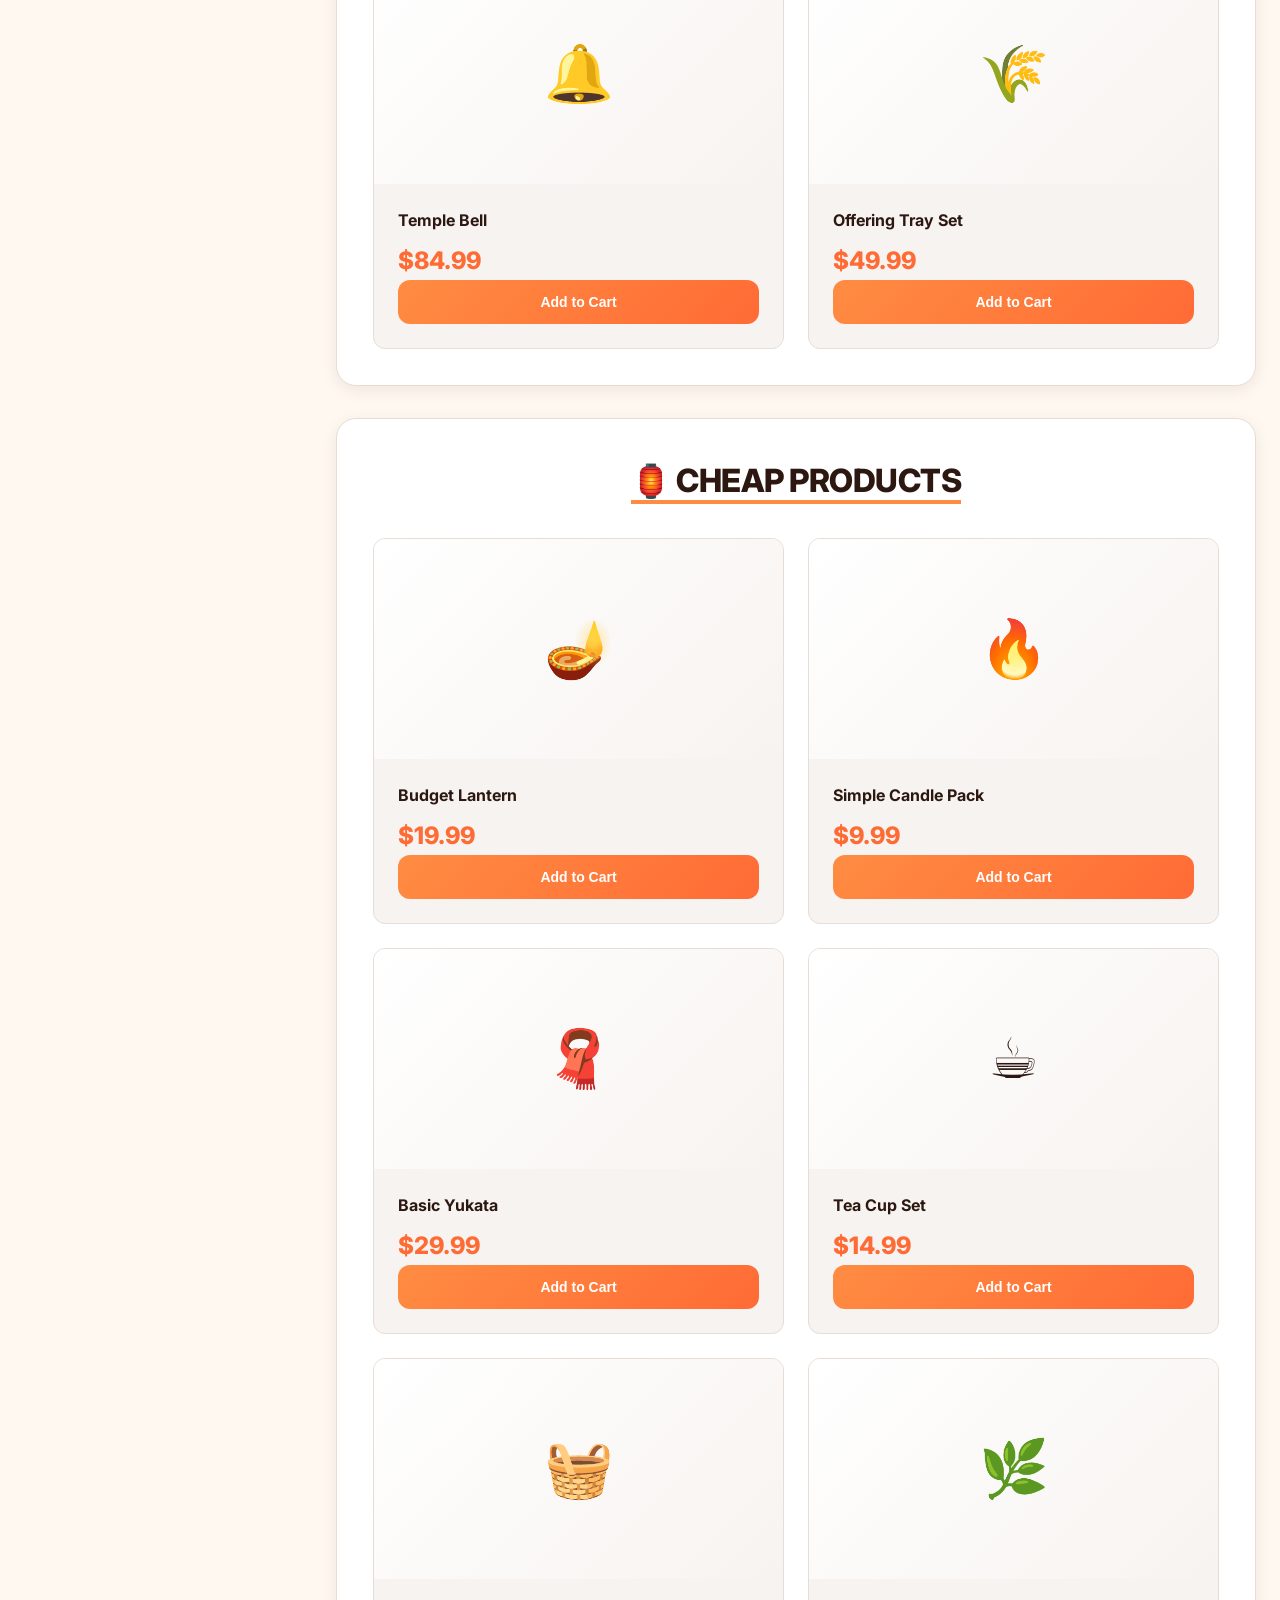
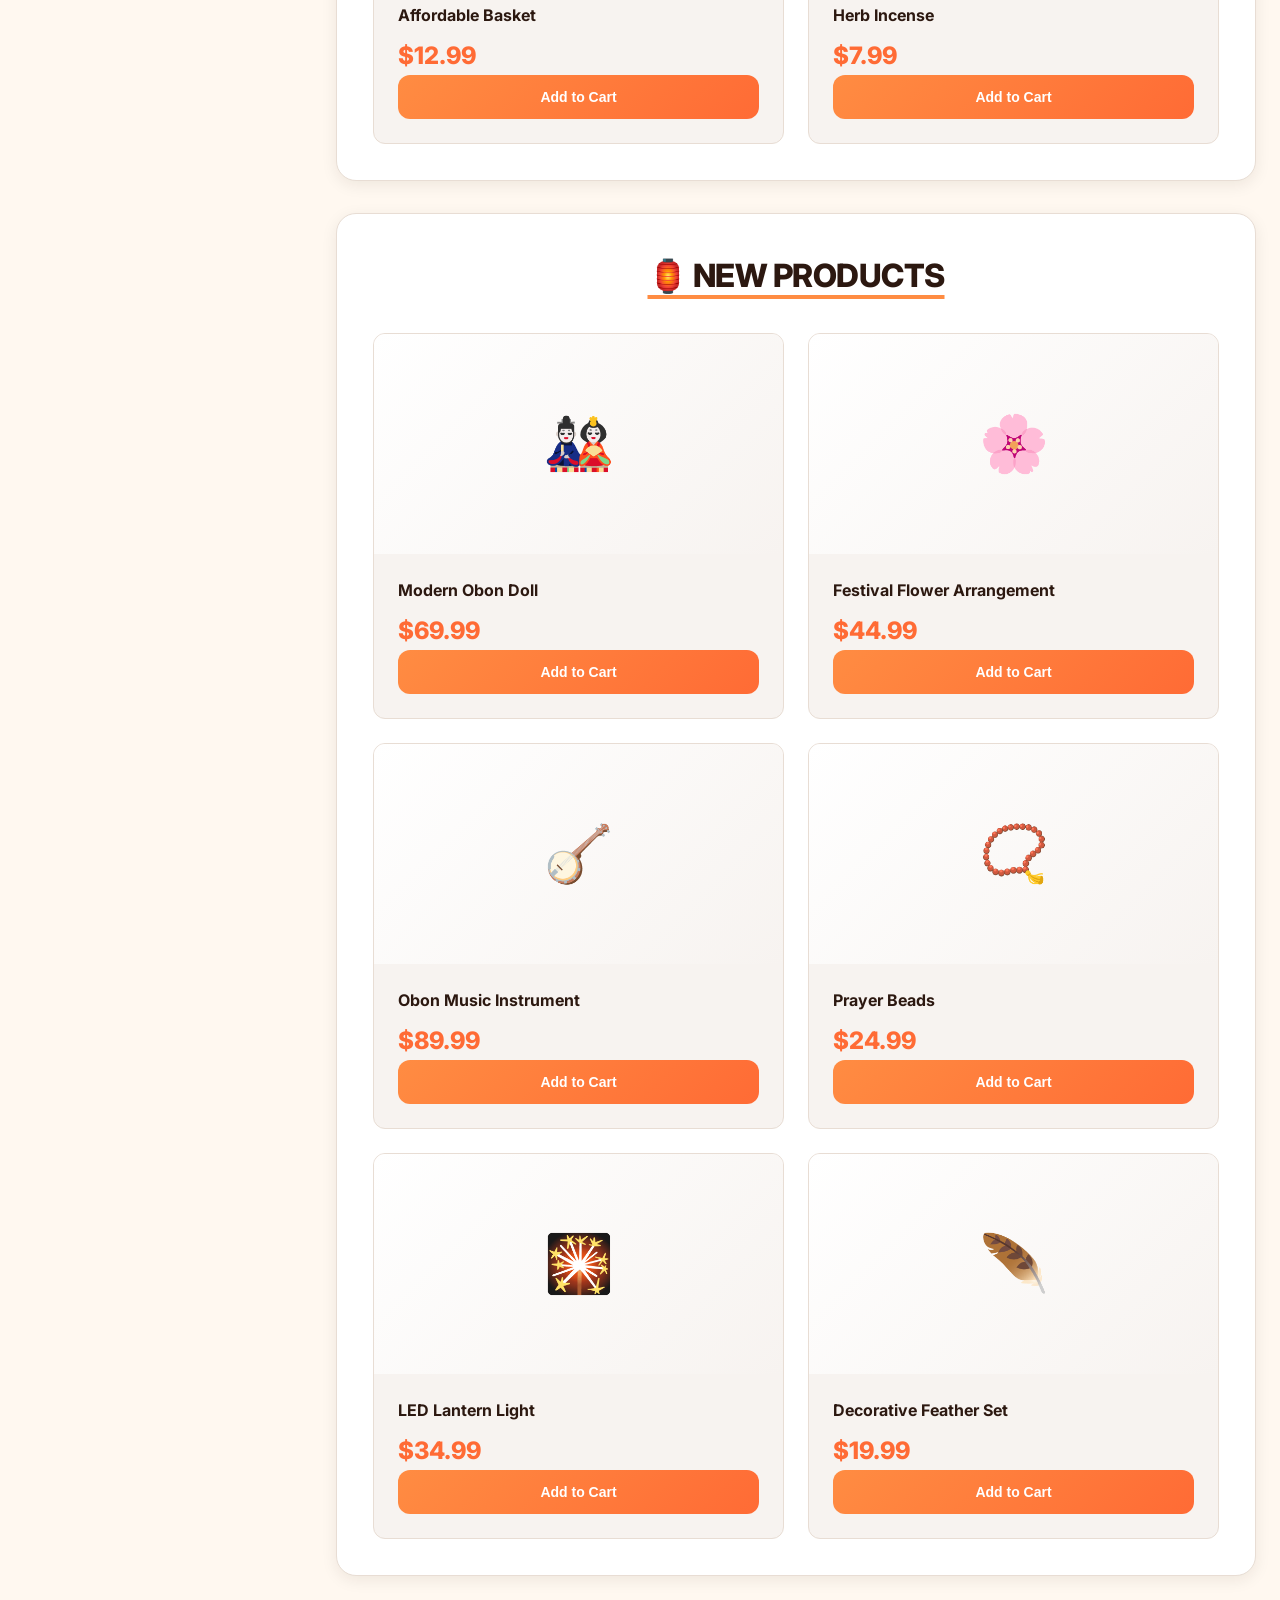
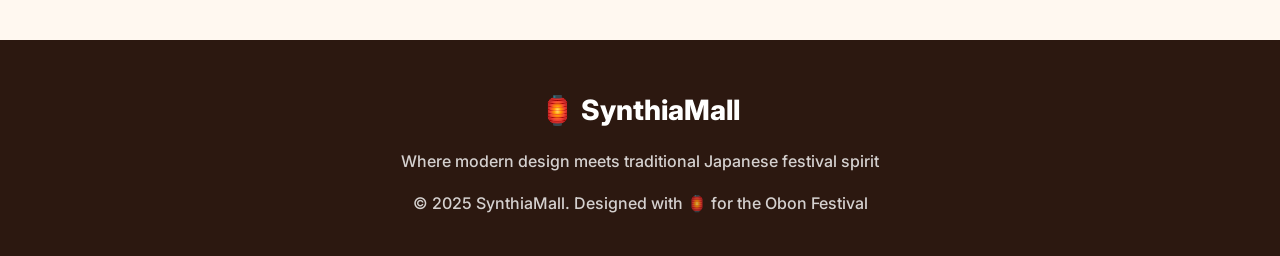
==== commit f8226ebd: "fix index" ====
--- a/index.html
+++ b/index.html
@@ -56,8 +56,8 @@
                     <li><a href="#">HOME</a></li>
                     <li><a href="#">OBON COLLECTION</a></li>
                     <li><a href="#">FEATURED PRODUCTS</a></li>
-                    <li><a href="#">LANTERN DEALS</a></li>
-                    <li><a href="#">NEW ARRIVALS</a></li>
+                    <li><a href="#">CHEAP PRODUCTS</a></li>
+                    <li><a href="#">NEW PRODUCTS</a></li>
                 </ul>
             </div>
         </nav>
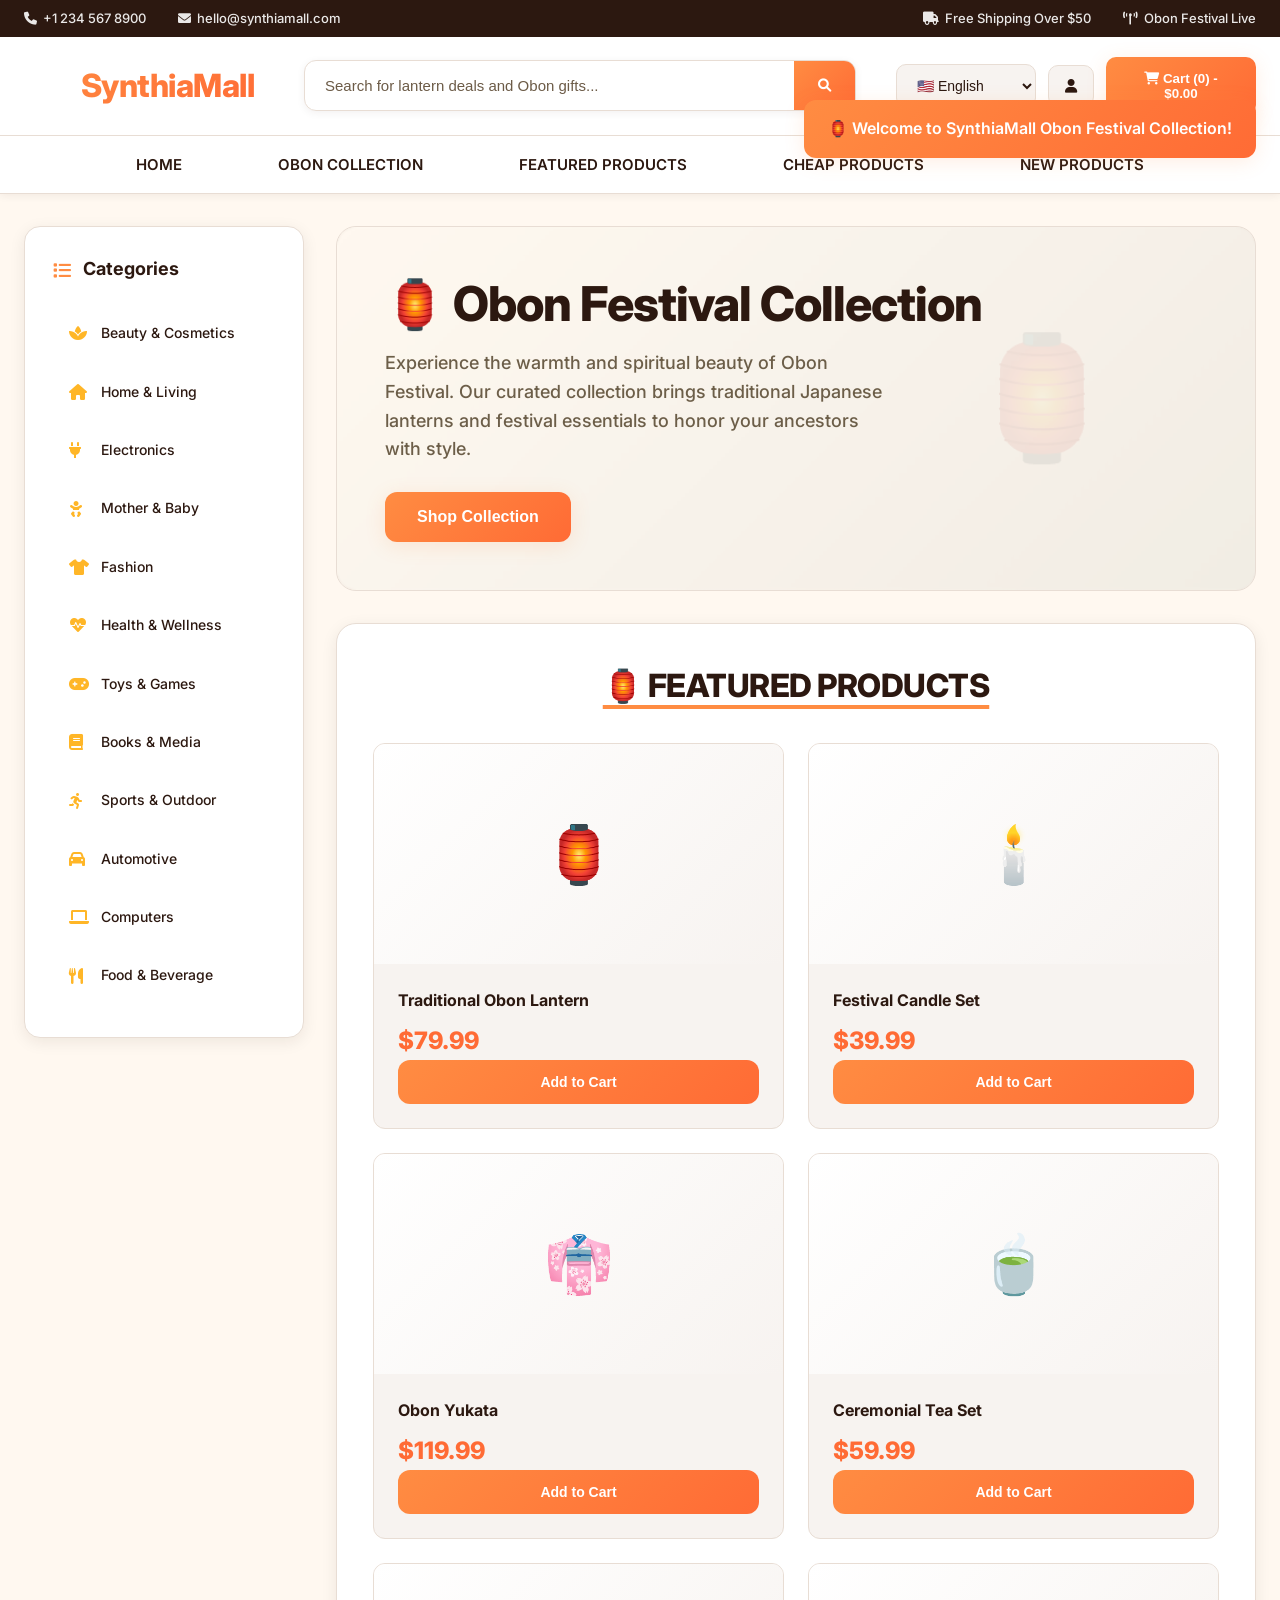
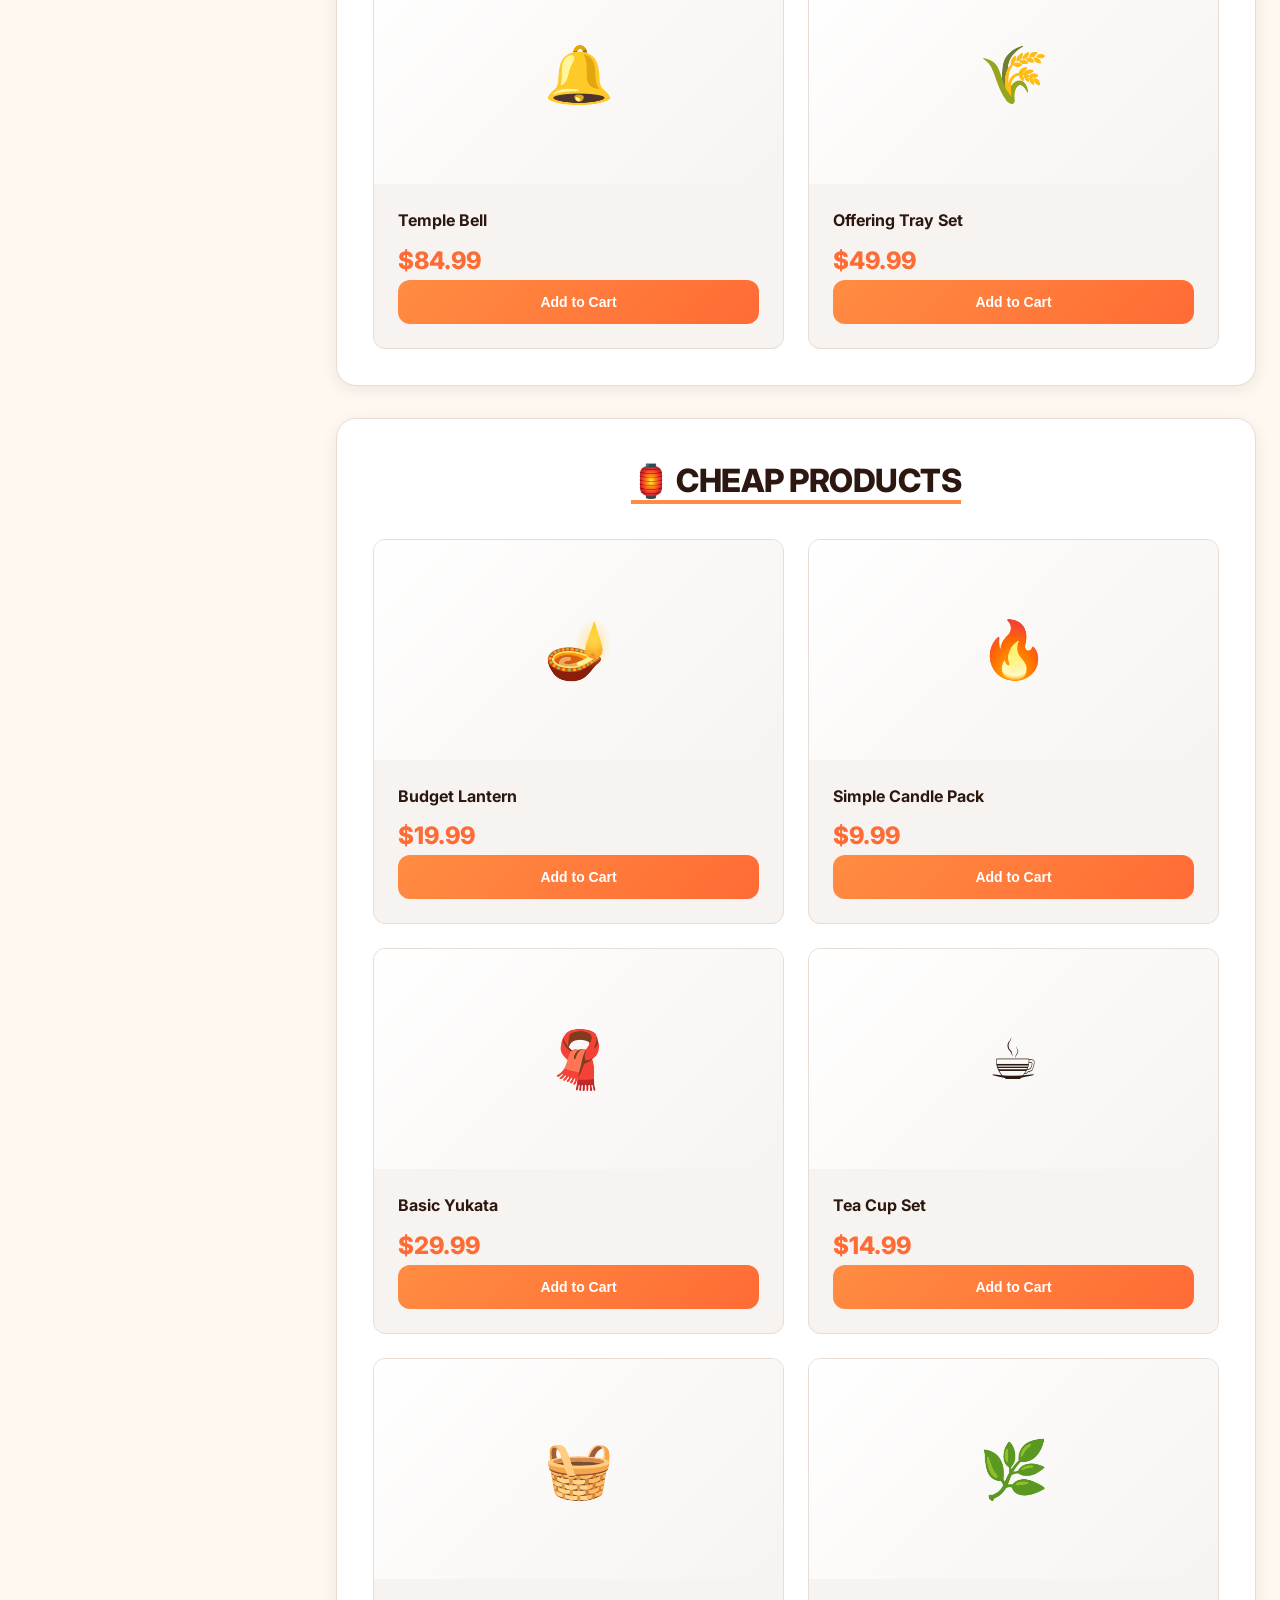
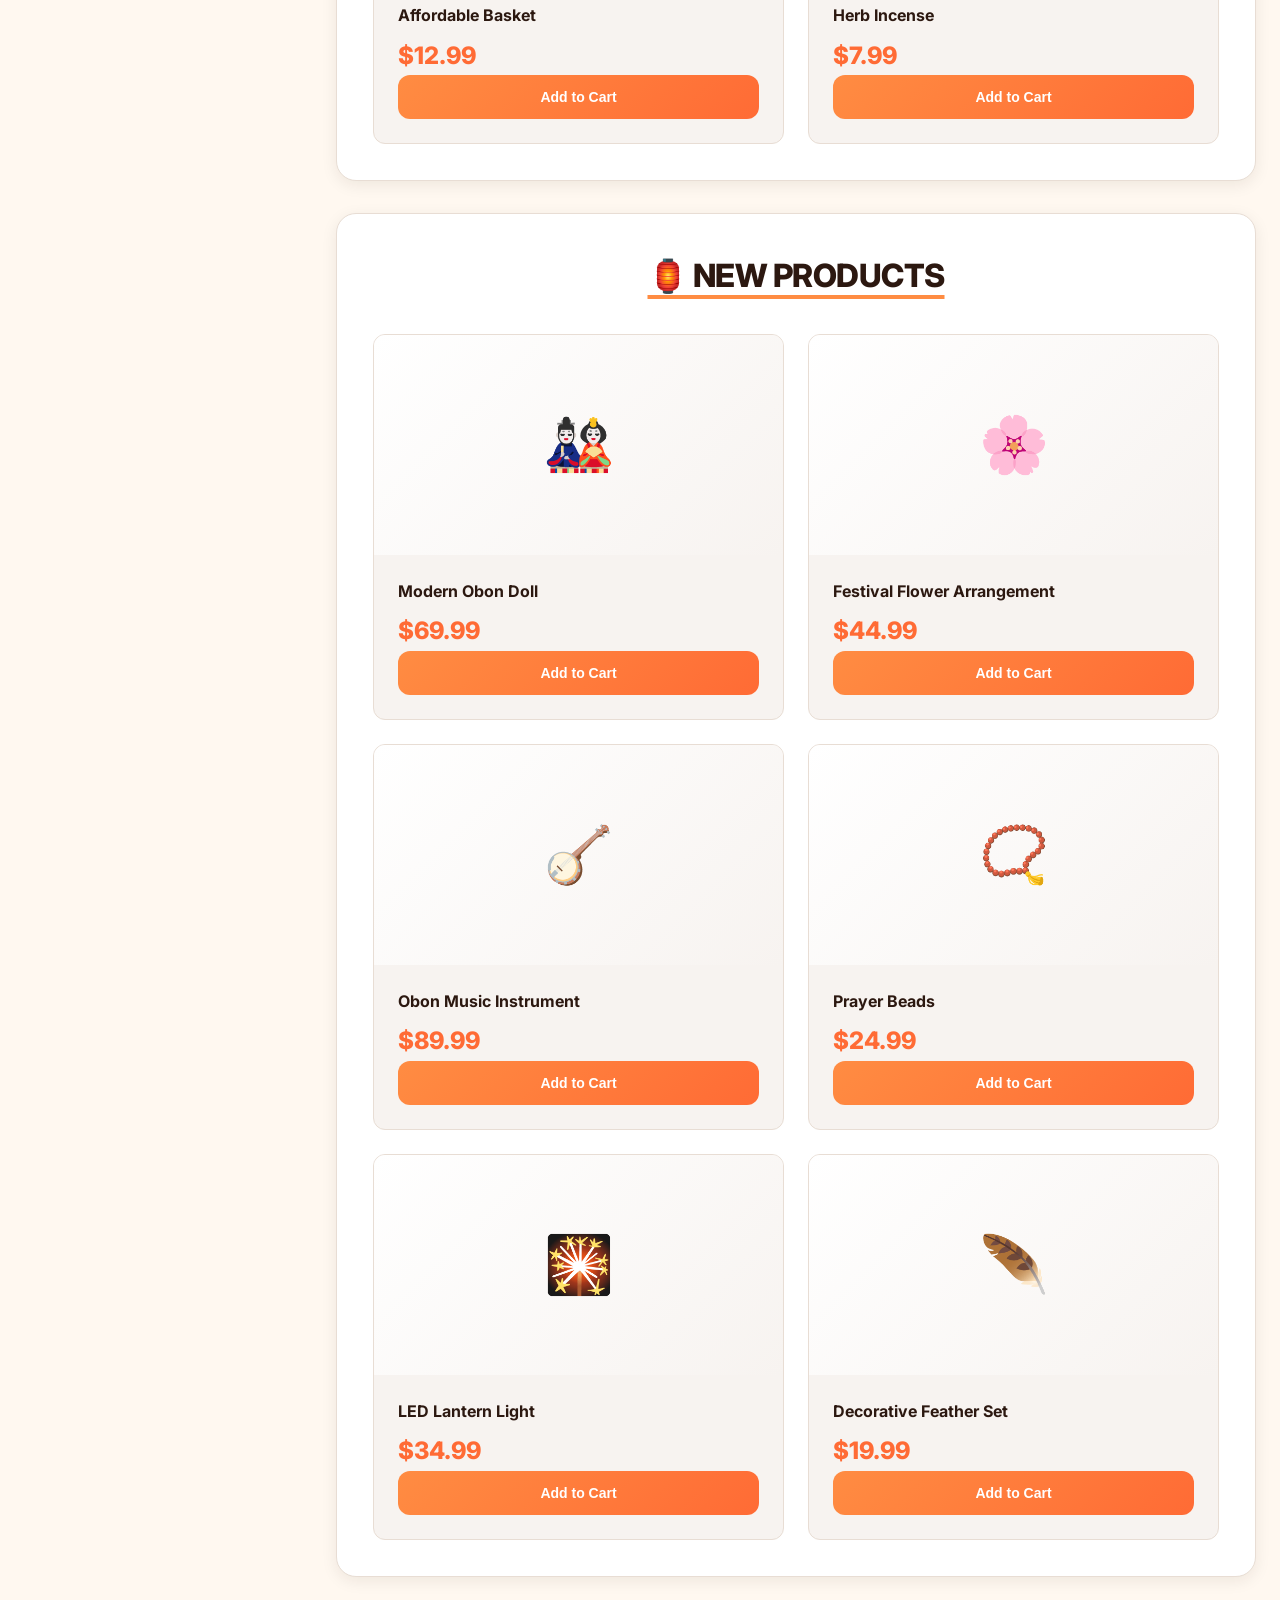
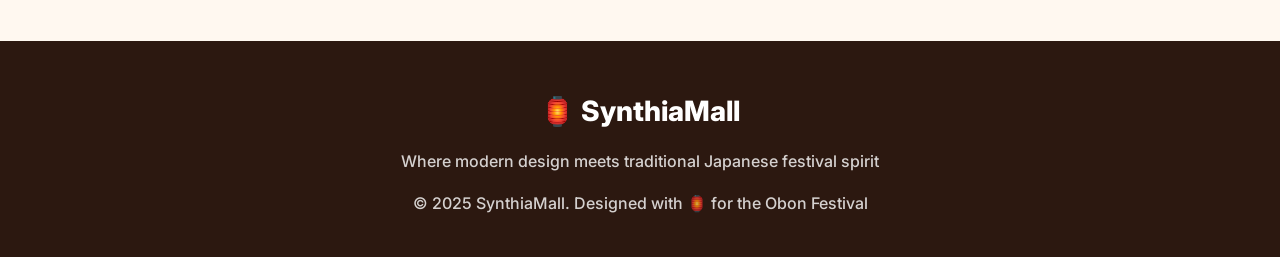
==== commit e4c6e8be: "update code beauty" ====
--- a/index.html
+++ b/index.html
@@ -5,9 +5,7 @@
     <meta name="viewport" content="width=device-width, initial-scale=1.0">
     <title>SynthiaMall - Obon Festival</title>
     <link rel="stylesheet" href="styles.css">
-    <!-- Font Awesome for icons -->
     <link rel="stylesheet" href="https://cdnjs.cloudflare.com/ajax/libs/font-awesome/6.0.0/css/all.min.css">
-    <!-- Google Fonts for Inter font family -->
     <link href="https://fonts.googleapis.com/css2?family=Inter:wght@400;500;600;700;800&display=swap" rel="stylesheet">
 </head>
 <body>
@@ -25,26 +23,27 @@
             </div>
         </div>
 
+   
         <div class="main-header">
             <div class="main-header-content">
                 <div class="logo">SynthiaMall</div>
-
+                
                 <div class="search-container">
                     <div class="search-box">
-                        <input type="text" placeholder="Search for Obon Festival products...">
+                        <input type="text" placeholder="Search for lantern deals and Obon gifts...">
                         <button><i class="fas fa-search"></i></button>
                     </div>
                 </div>
 
                 <div class="user-actions">
                     <select class="user-btn">
-                        <option>English</option>
-                        <option>Tiếng Việt</option>
-                        <option>Japanese</option>
+                        <option>🇺🇸 English</option>
+                        <option>🇻🇳 Tiếng Việt</option>
+                        <option>🇯🇵 日本語</option>
                     </select>
+                    <button class="user-btn"><i class="fas fa-user"></i></button>
                     <button class="cart-btn">
-                        <i class="fas fa-shopping-cart"></i>
-                        Cart (0) - $0.00
+                        <i class="fas fa-shopping-cart"></i> Cart (0) - $0.00
                     </button>
                 </div>
             </div>
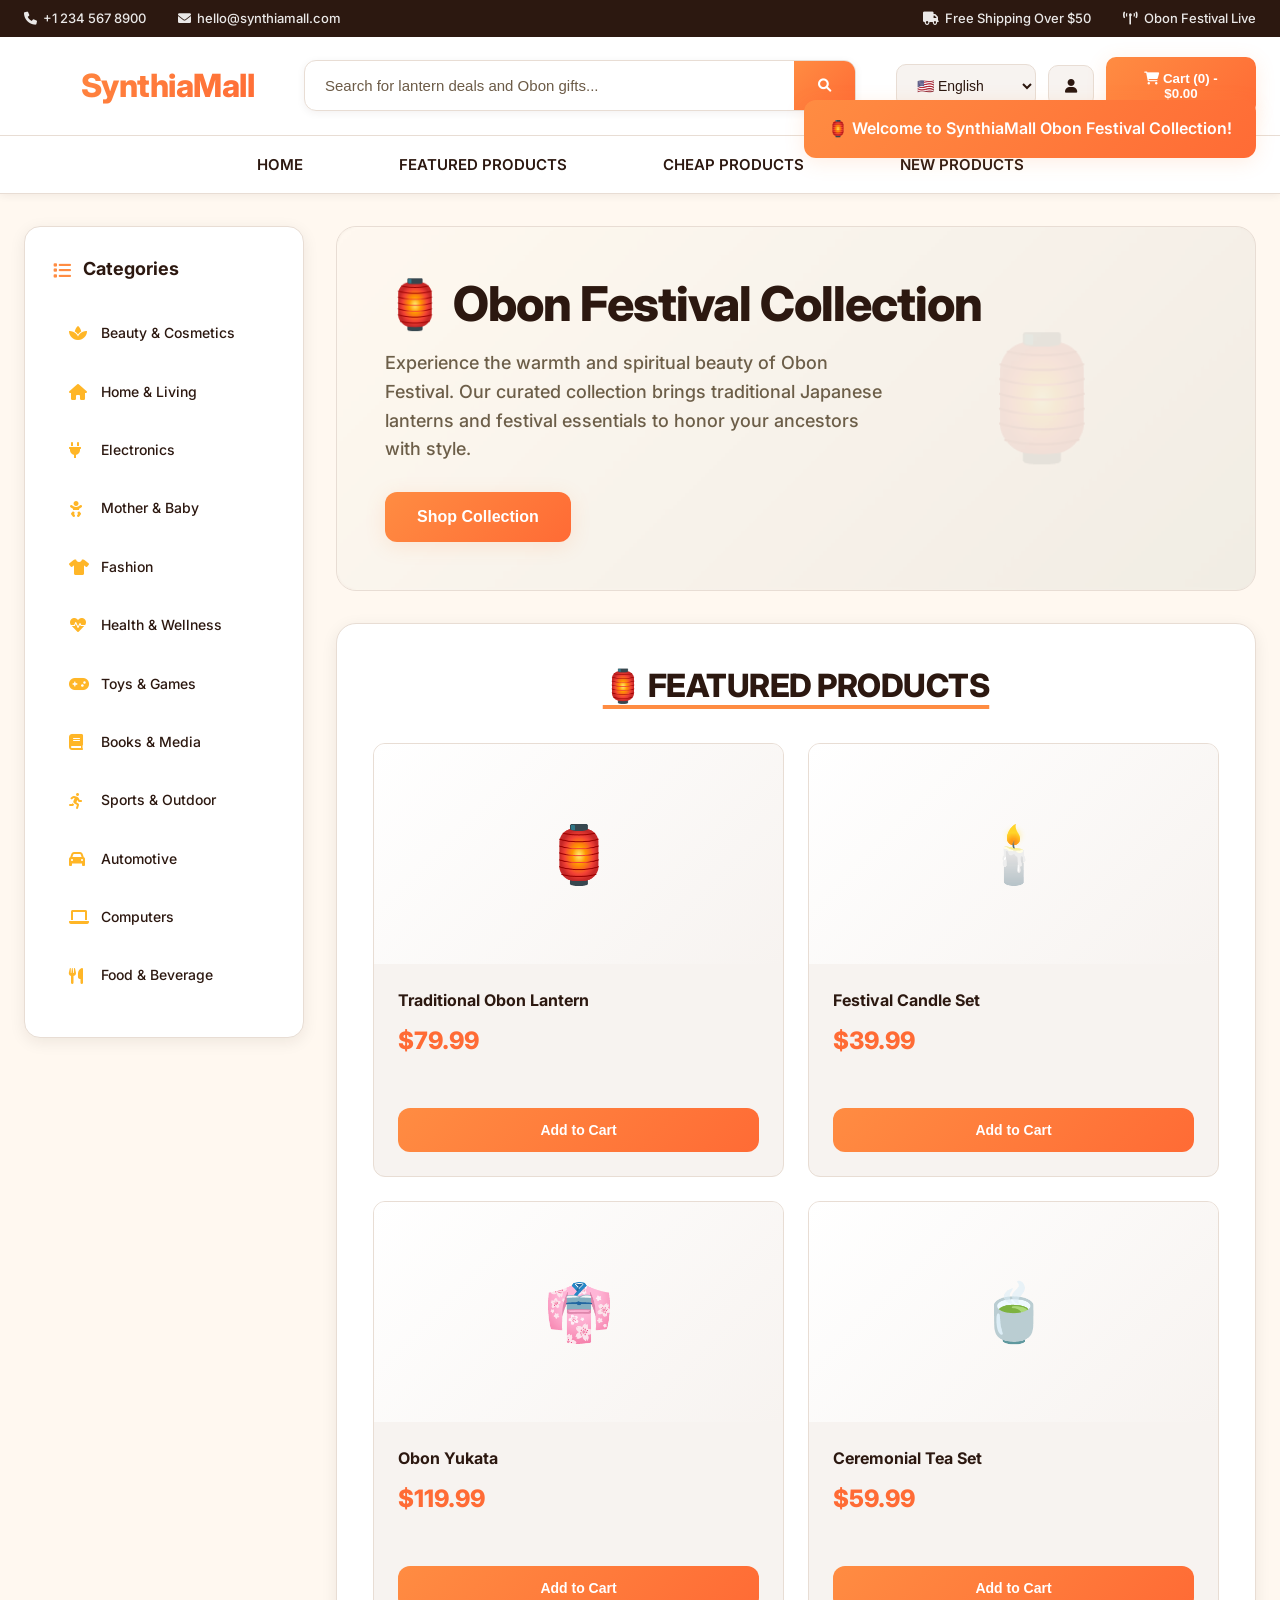
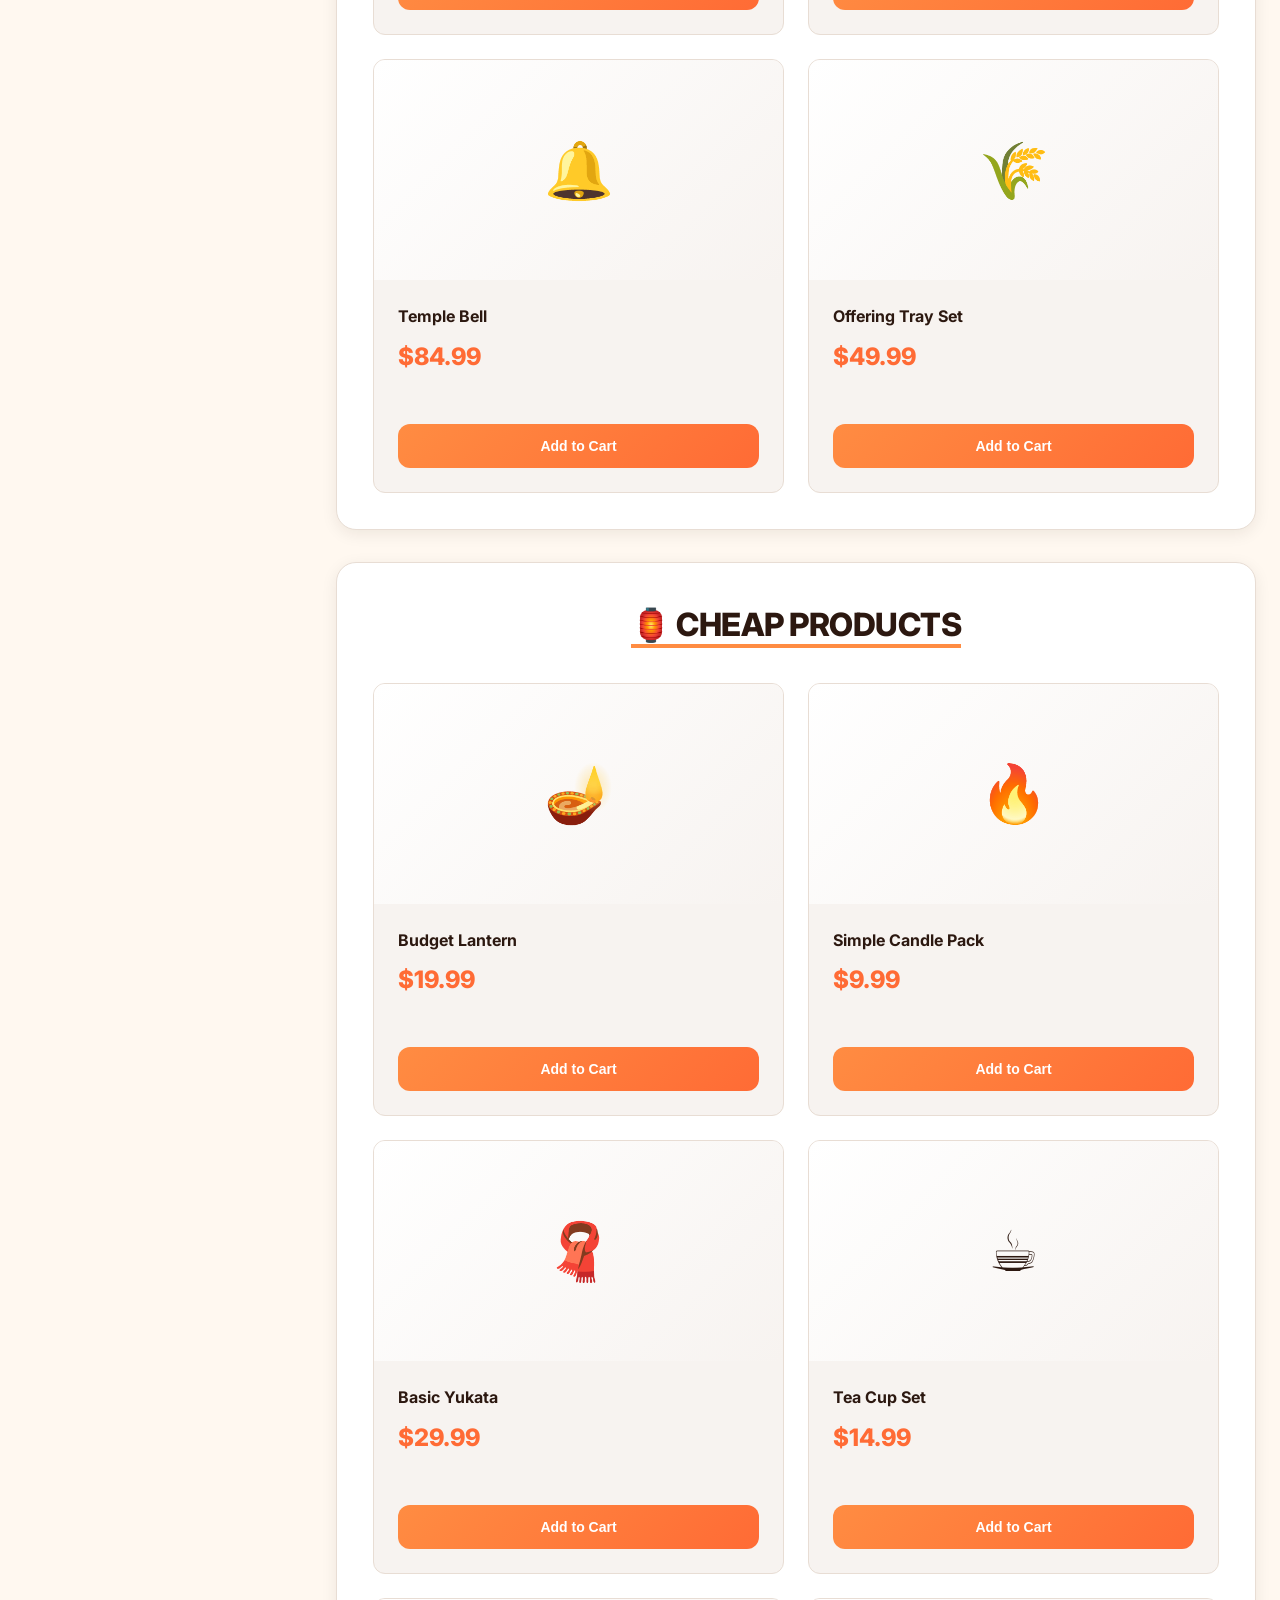
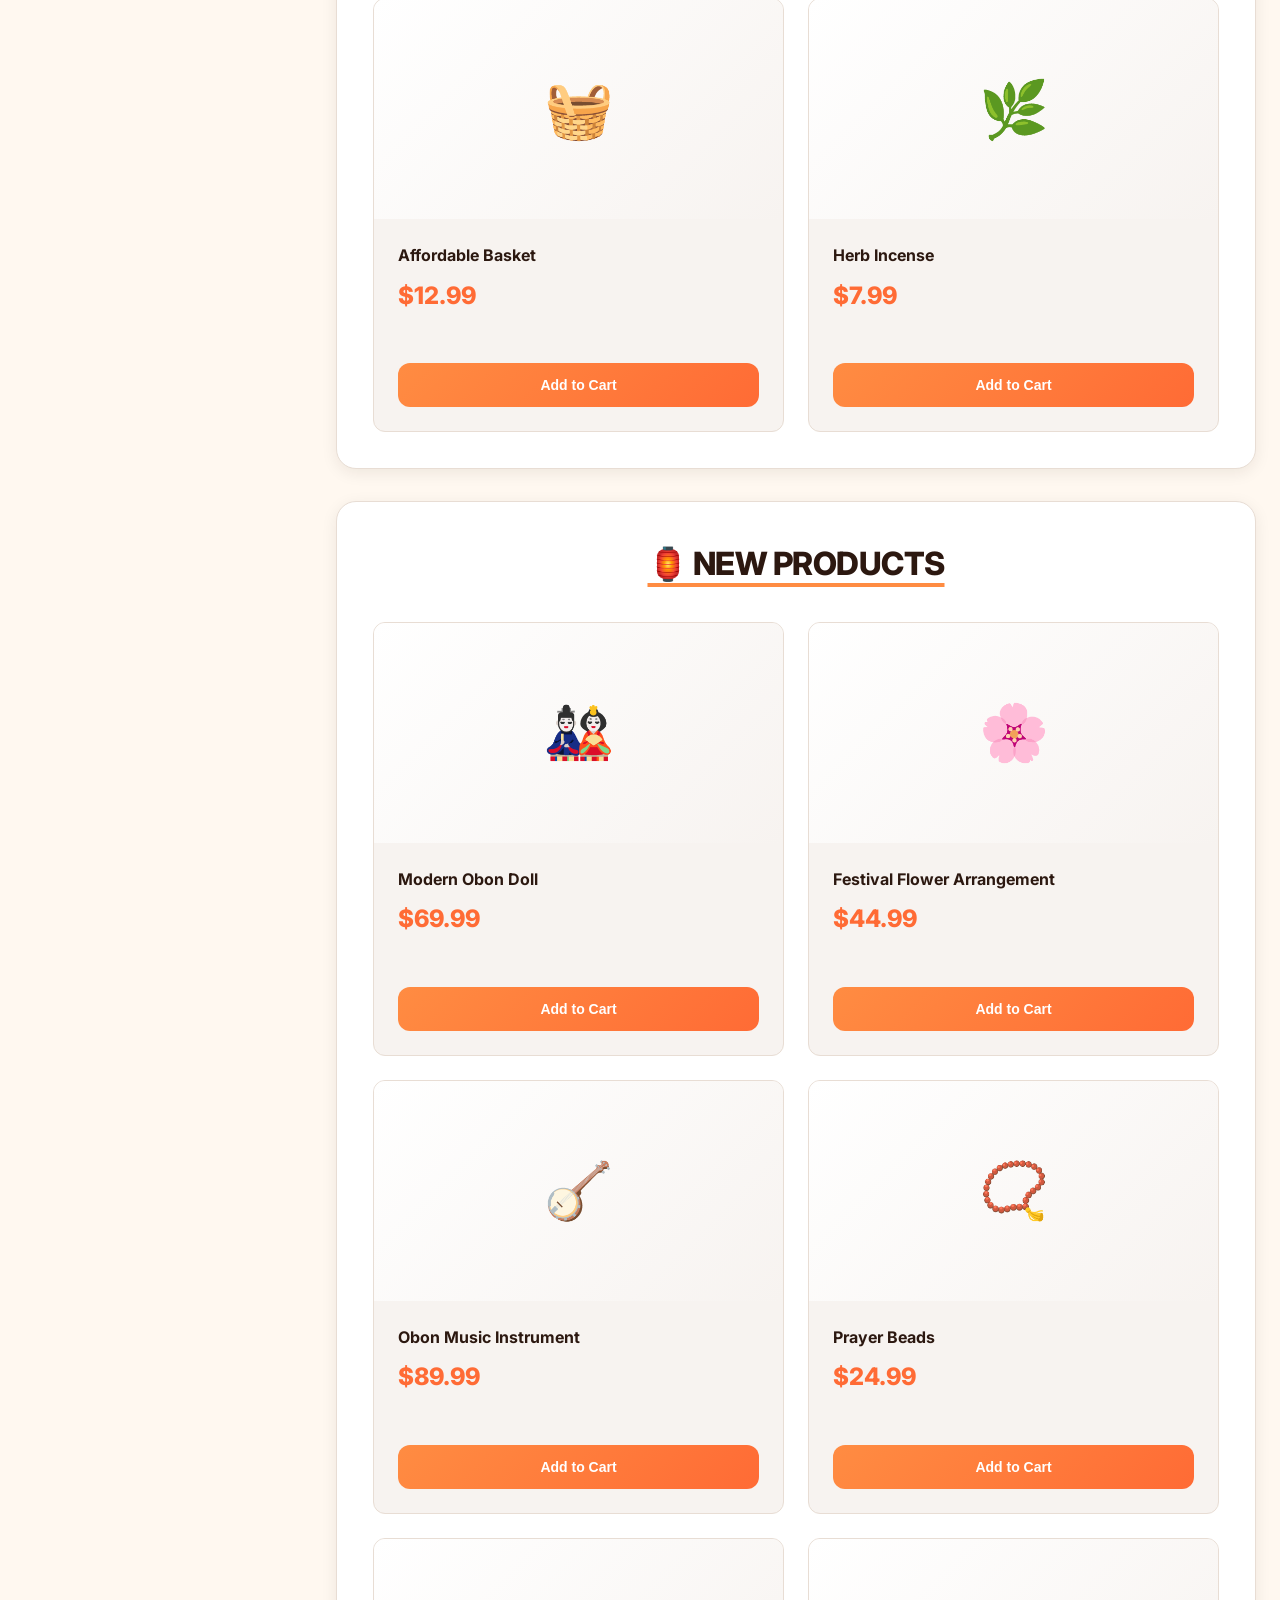
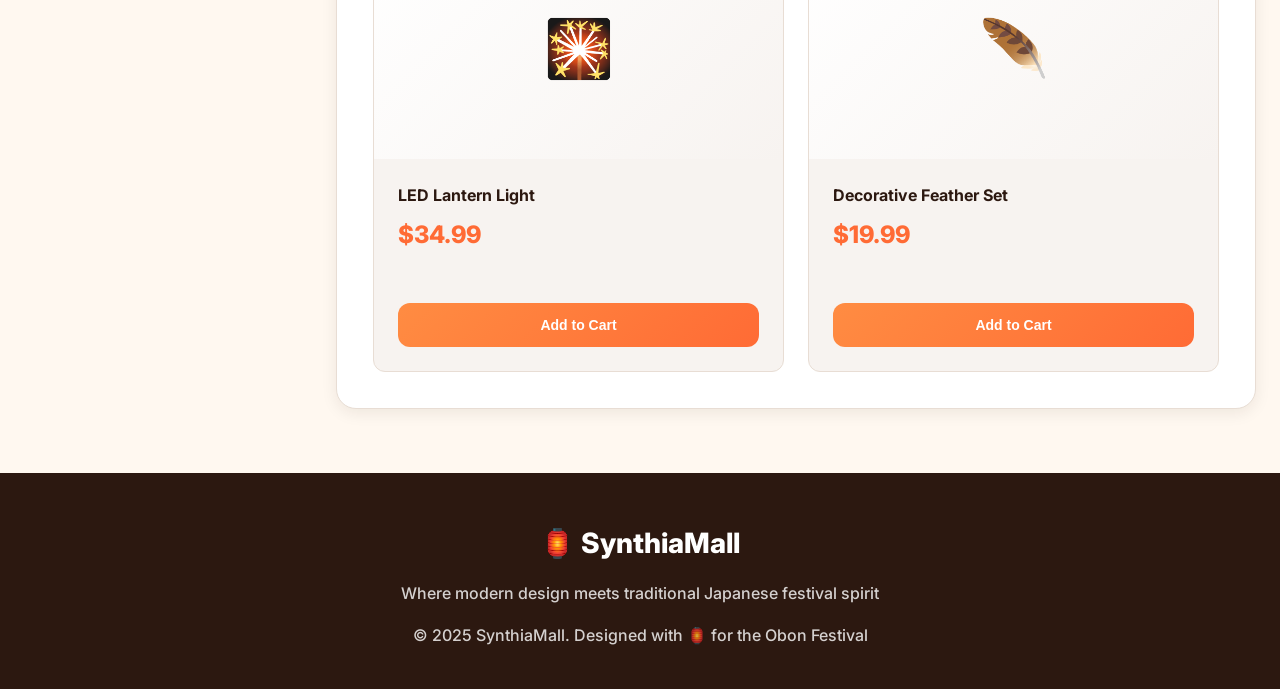
==== commit f5acec37: "update header" ====
--- a/index.html
+++ b/index.html
@@ -26,8 +26,9 @@
    
         <div class="main-header">
             <div class="main-header-content">
+                <a href="index.html">
                 <div class="logo">SynthiaMall</div>
-                
+                </a>
                 <div class="search-container">
                     <div class="search-box">
                         <input type="text" placeholder="Search for lantern deals and Obon gifts...">
@@ -53,7 +54,6 @@
             <div class="nav-content">
                 <ul class="nav-menu">
                     <li><a href="#">HOME</a></li>
-                    <li><a href="#">OBON COLLECTION</a></li>
                     <li><a href="#">FEATURED PRODUCTS</a></li>
                     <li><a href="#">CHEAP PRODUCTS</a></li>
                     <li><a href="#">NEW PRODUCTS</a></li>
--- a/styles.css
+++ b/styles.css
@@ -103,17 +103,23 @@
 }
 
 /* Logo with Obon Theme */
+.main-header-content a {
+    text-decoration: none;
+    color: inherit;
+}
+
 .logo {
     font-size: 32px;
     font-weight: 800;
     background: var(--gradient-sunset);
     -webkit-background-clip: text;
+    background-clip: text;
     -webkit-text-fill-color: transparent;
-    background-clip: text;
     display: flex;
     align-items: center;
     gap: 12px;
     letter-spacing: -0.5px;
+    min-width: max-content;
 }
 
 .logo::before {
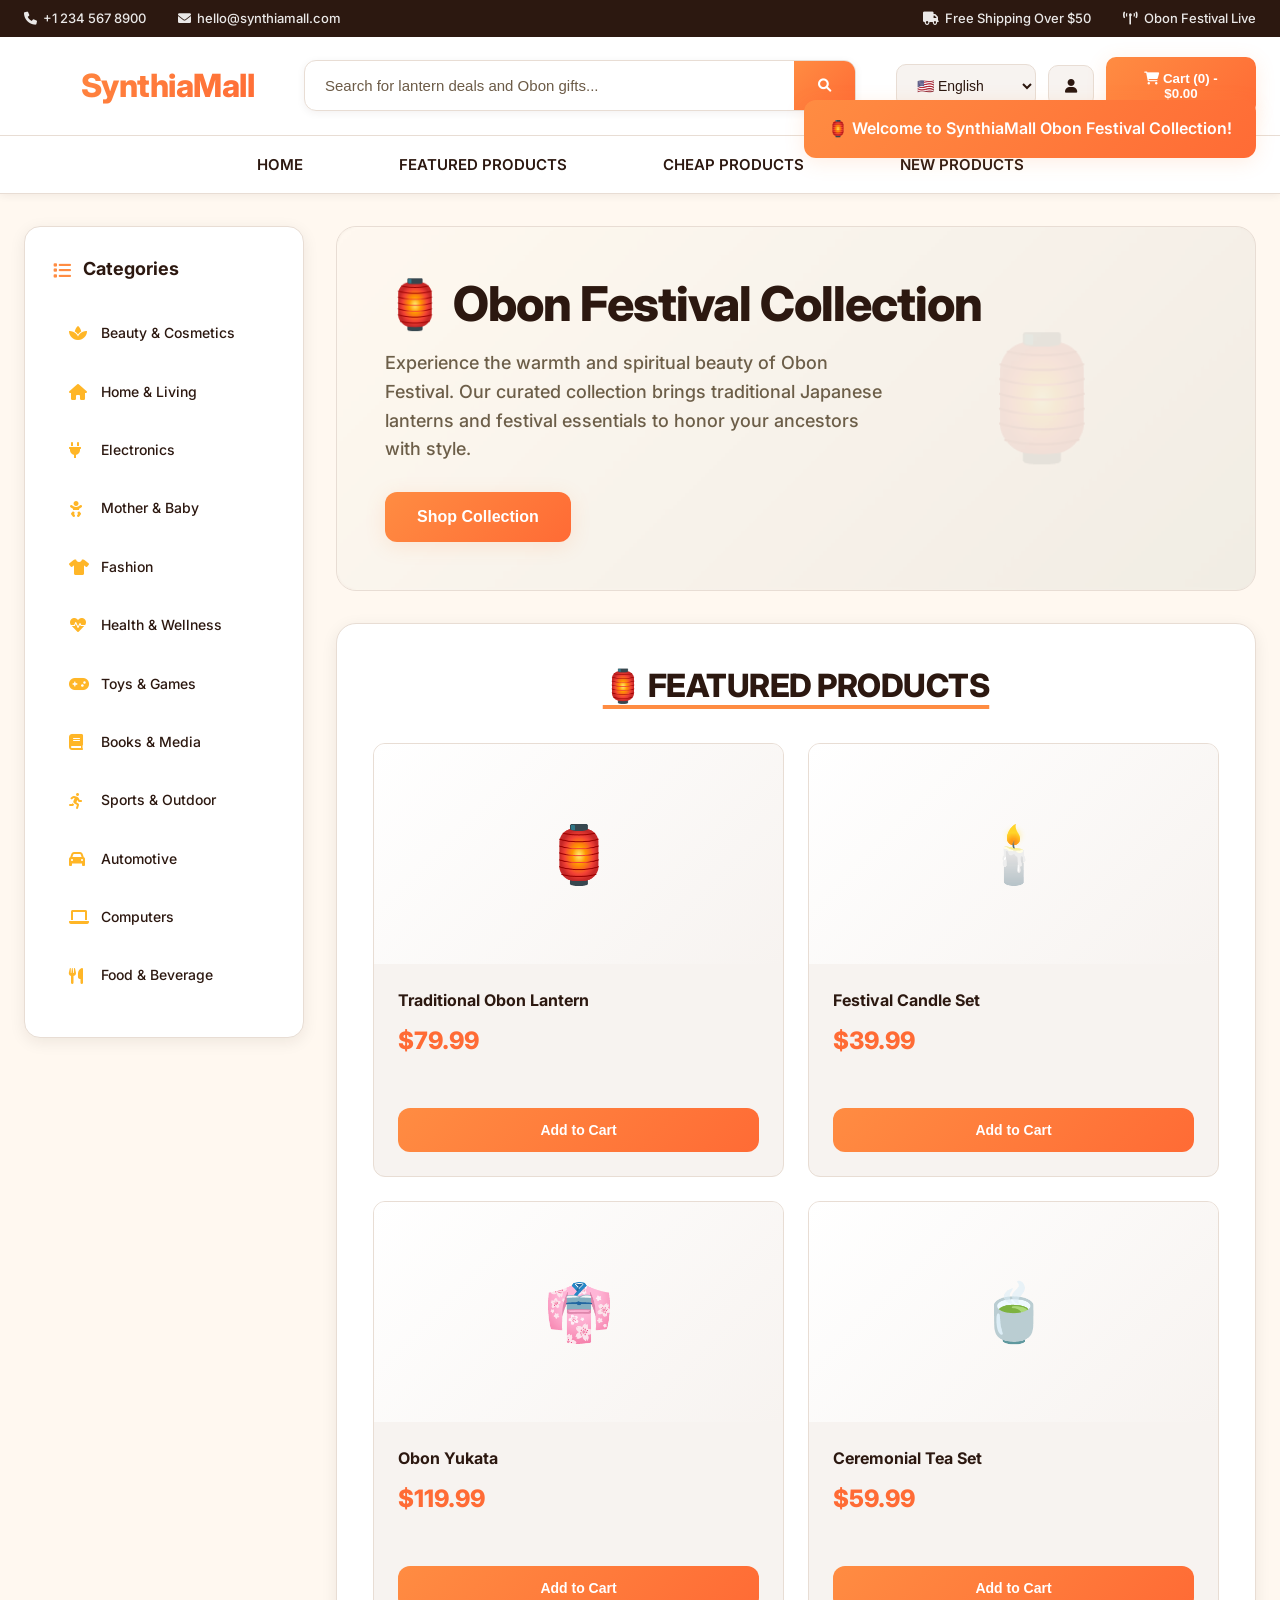
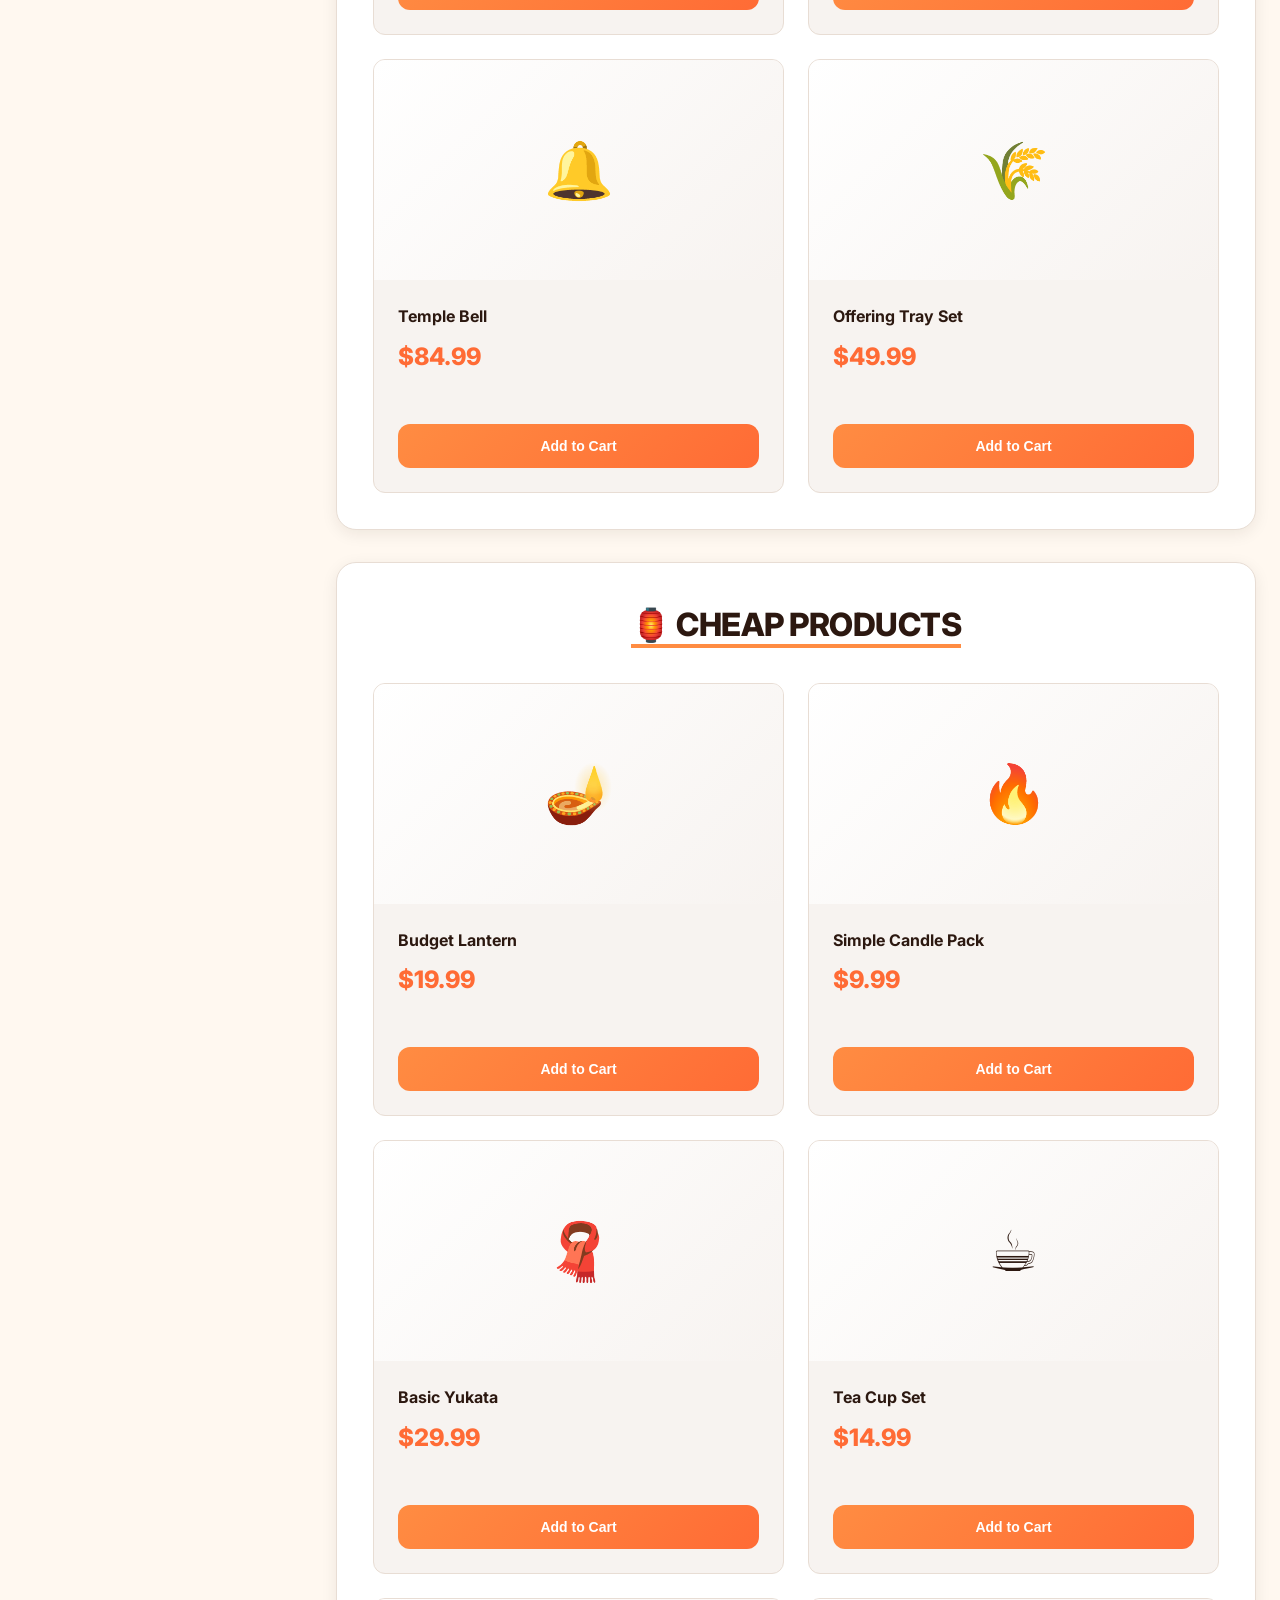
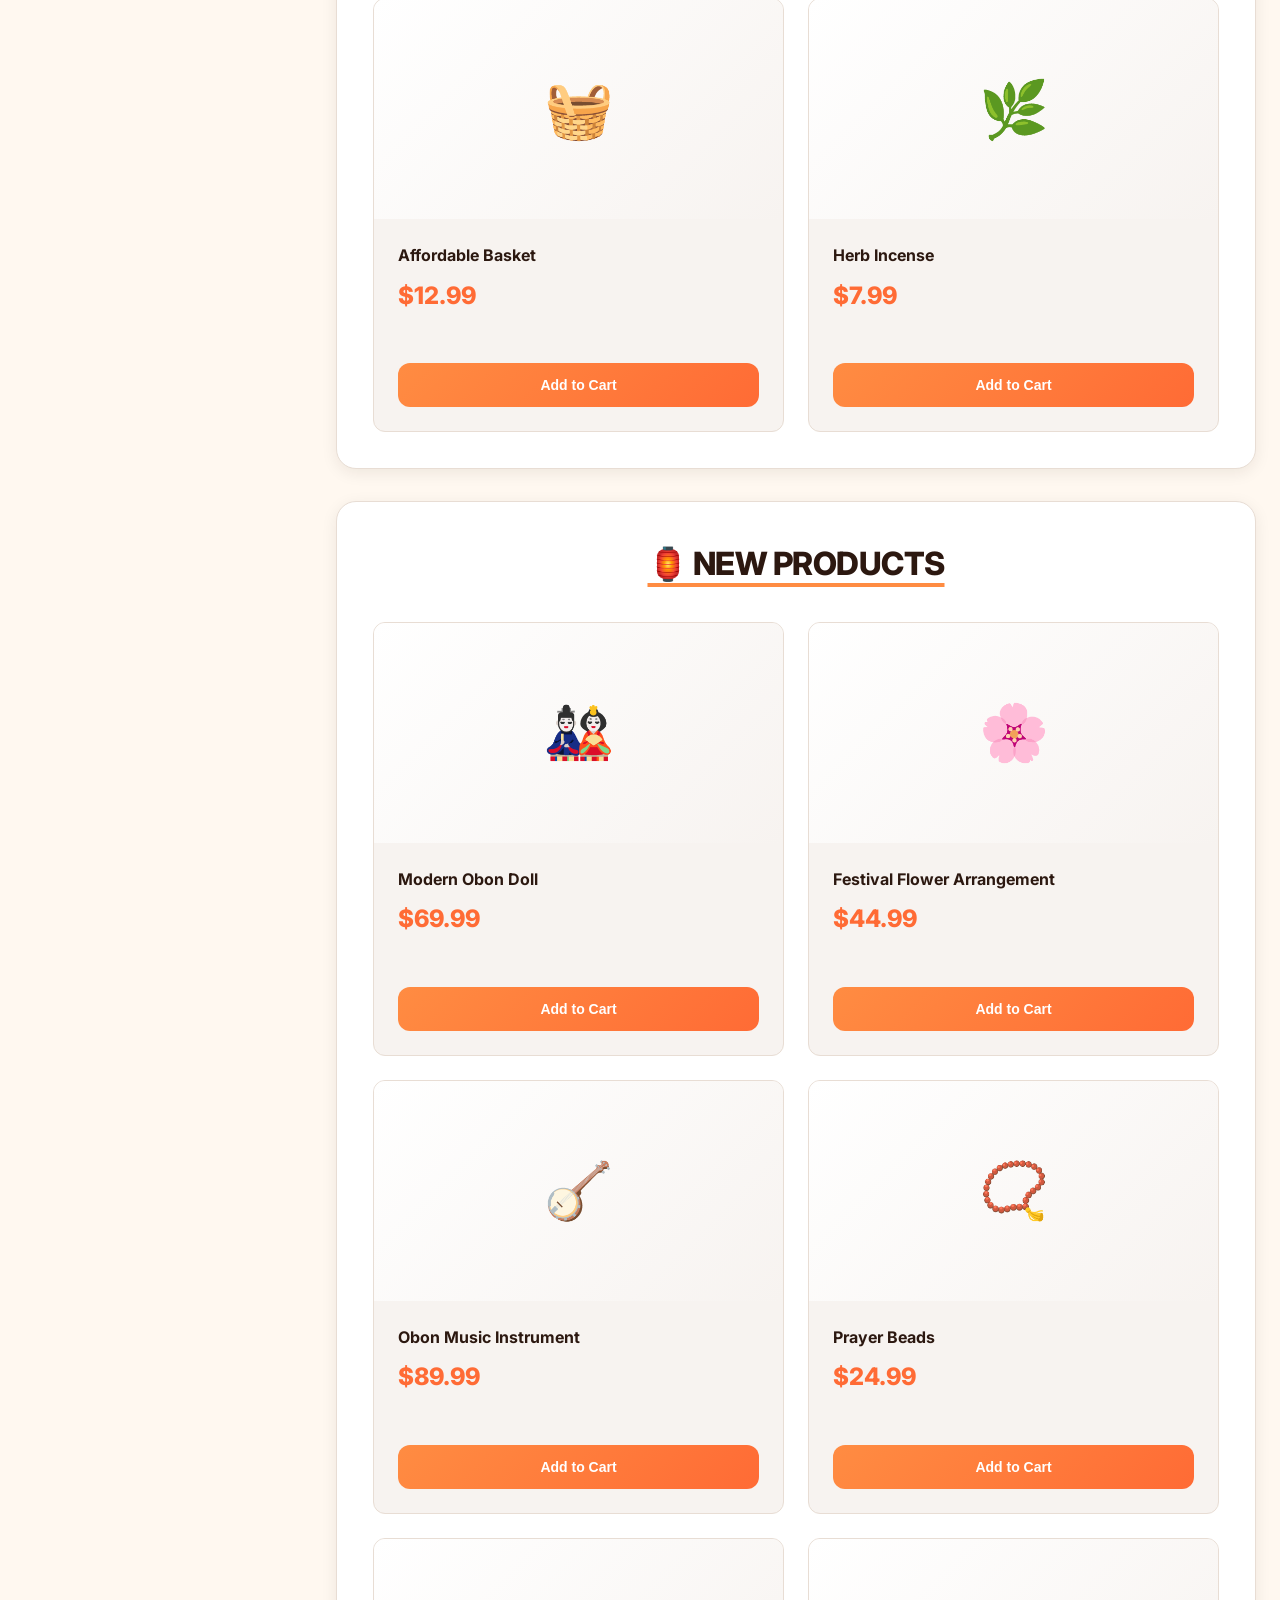
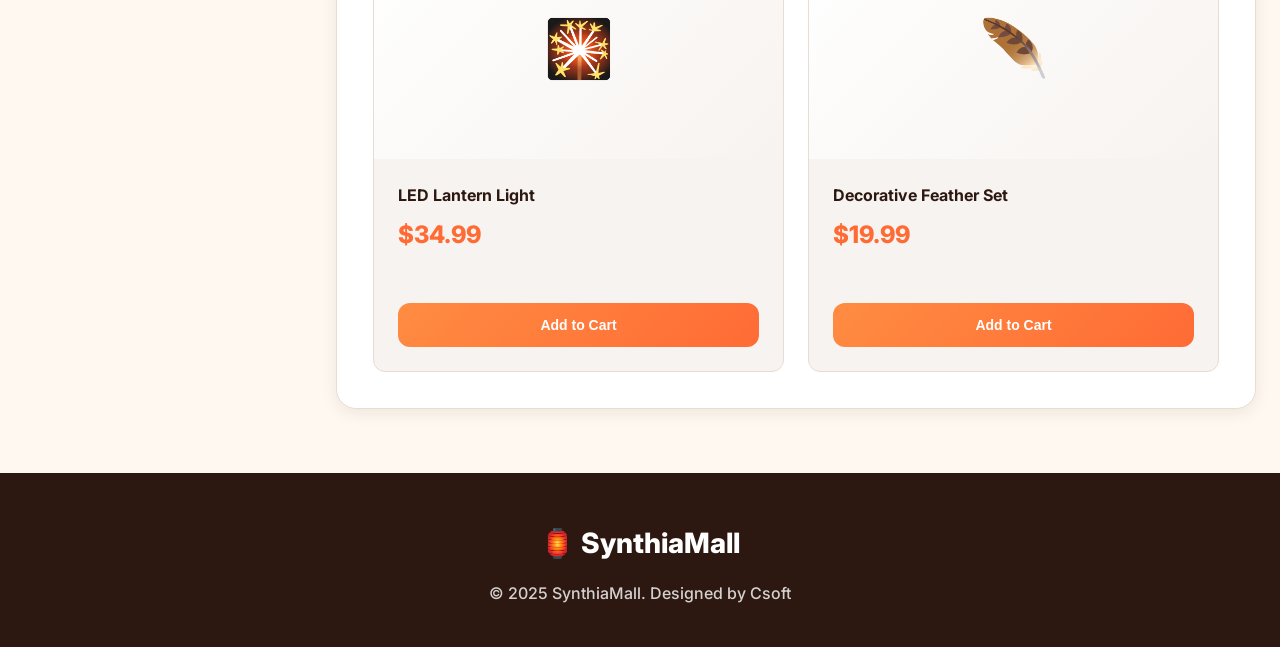
==== commit f4753a5f: "fix wrong name file rule and fix footer" ====
--- a/index.html
+++ b/index.html
@@ -111,8 +111,7 @@
     <footer class="footer">
         <div class="footer-content">
             <h3>🏮 SynthiaMall</h3>
-            <p>Where modern design meets traditional Japanese festival spirit</p>
-            <p>© 2025 SynthiaMall. Designed with 🏮 for the Obon Festival</p>
+            <p>© 2025 SynthiaMall. Designed by Csoft</p>
         </div>
     </footer>
 
--- a/styles.css
+++ b/styles.css
@@ -39,6 +39,29 @@
     box-sizing: border-box;
 }
 
+/* Global link styles - remove underlines and prevent color changes */
+a {
+    text-decoration: none;
+    color: inherit;
+}
+
+a:visited {
+    color: inherit;
+}
+
+a:hover {
+    text-decoration: none;
+}
+
+a:active {
+    color: inherit;
+}
+
+a:focus {
+    outline: none;
+    color: inherit;
+}
+
 body {
     font-family: 'Inter', -apple-system, BlinkMacSystemFont, 'Segoe UI', system-ui, sans-serif;
     background: var(--cream);
@@ -103,7 +126,10 @@
 }
 
 /* Logo with Obon Theme */
-.main-header-content a {
+.main-header-content a,
+.main-header-content a:visited,
+.main-header-content a:hover,
+.main-header-content a:active {
     text-decoration: none;
     color: inherit;
 }
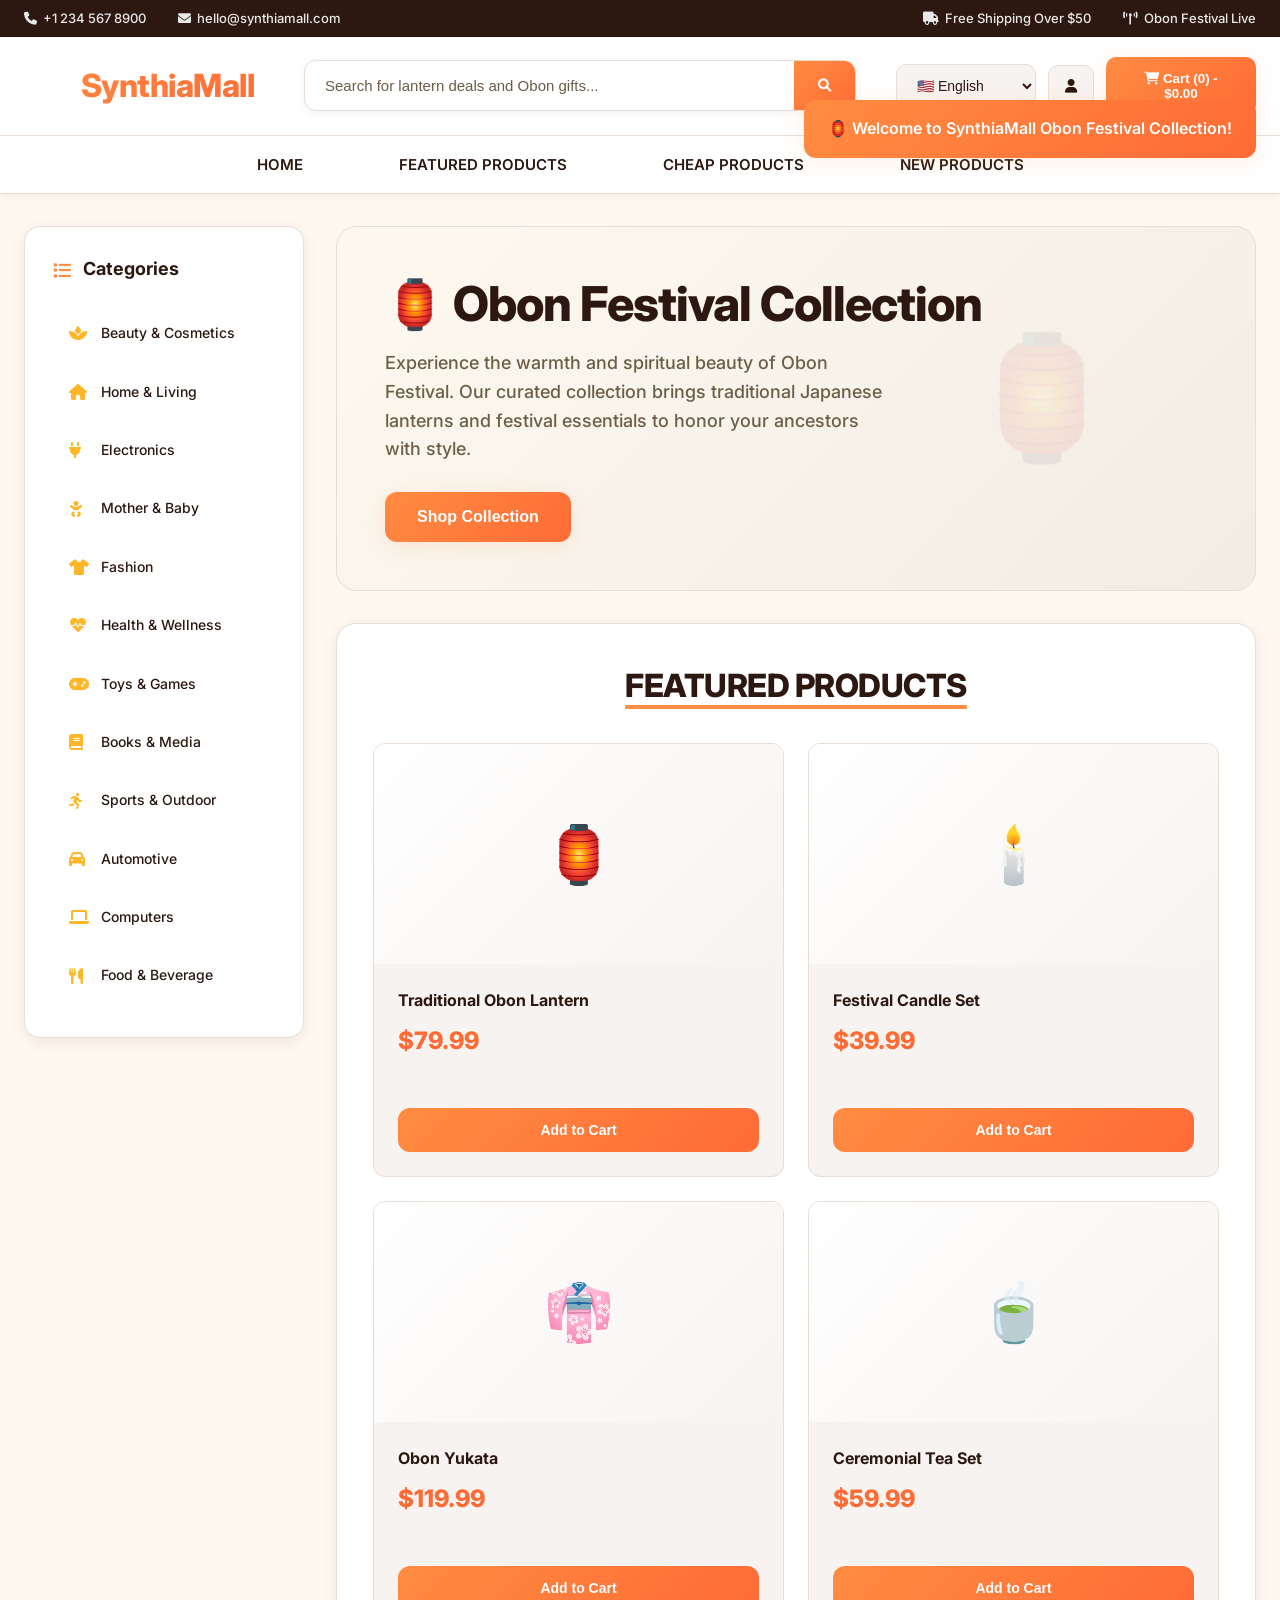
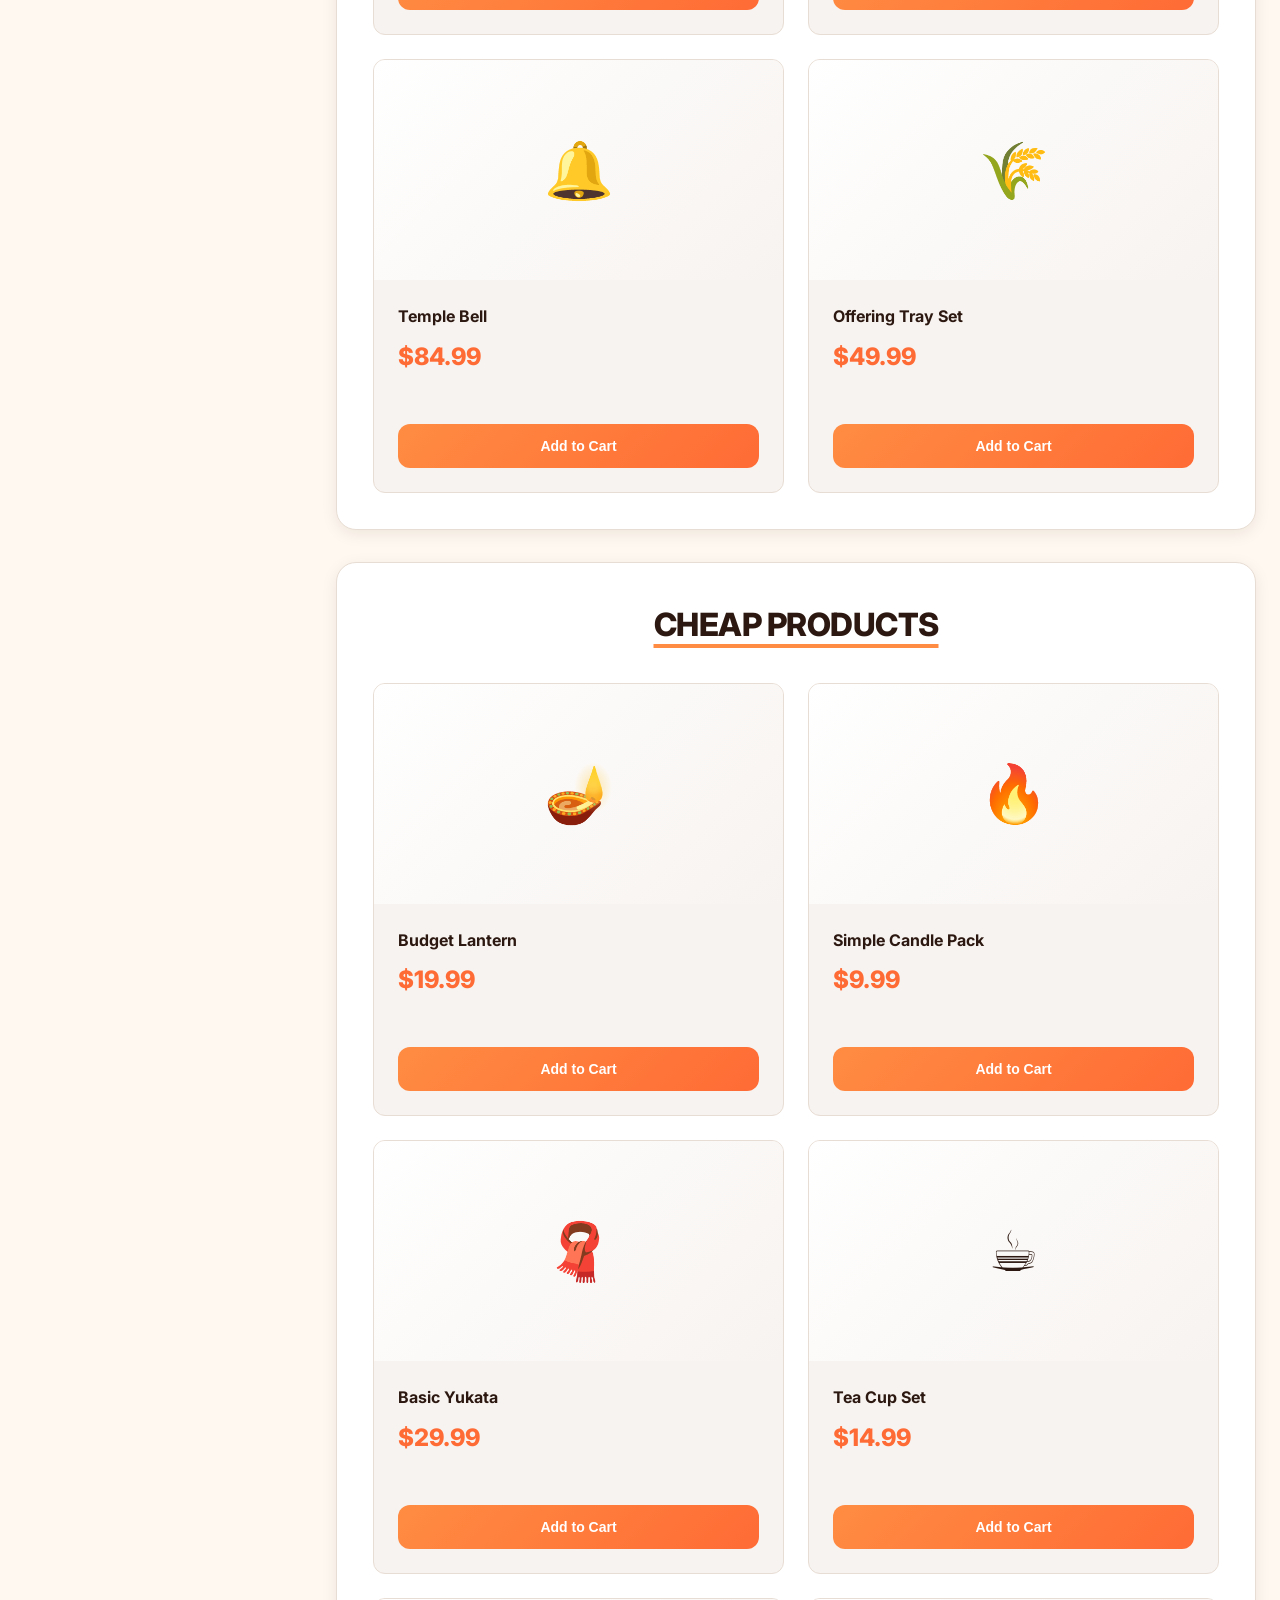
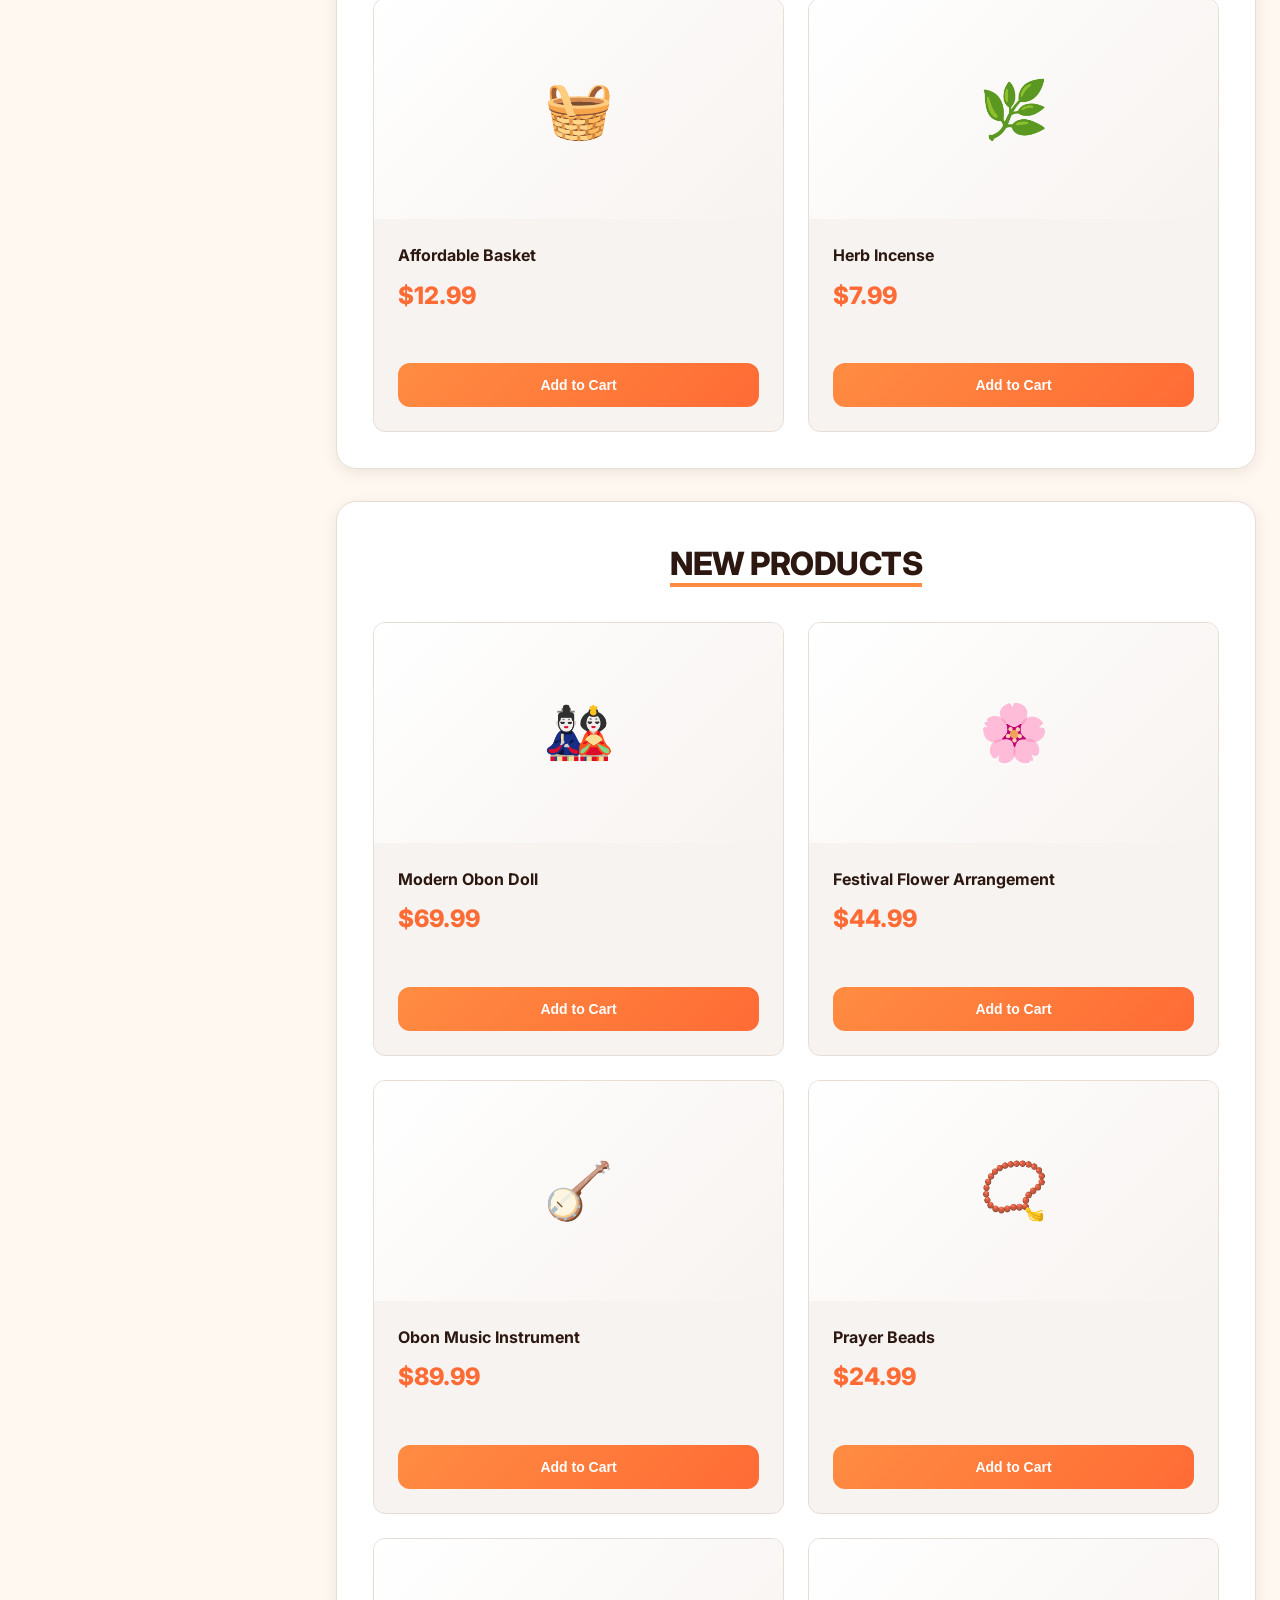
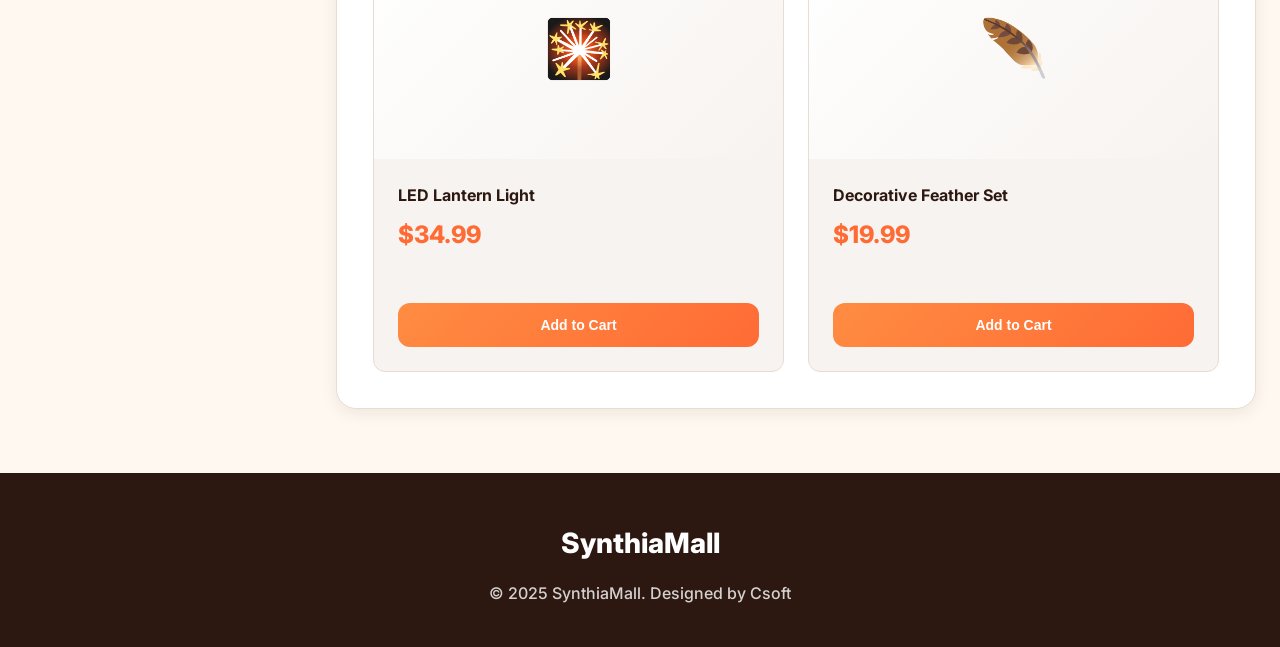
==== commit 3a53ce05: "fix index.html" ====
--- a/index.html
+++ b/index.html
@@ -92,17 +92,17 @@
             </section>
 
             <section class="featured-section">
-                <h2>🏮 FEATURED PRODUCTS</h2>
+                <h2>FEATURED PRODUCTS</h2>
                 <div class="product-grid" id="featured-grid"></div>
             </section>
 
             <section class="featured-section">
-                <h2>🏮 CHEAP PRODUCTS</h2>
+                <h2>CHEAP PRODUCTS</h2>
                 <div class="product-grid" id="cheap-grid"></div>
             </section>
 
             <section class="featured-section">
-                <h2>🏮 NEW PRODUCTS</h2>
+                <h2>NEW PRODUCTS</h2>
                 <div class="product-grid" id="new-grid"></div>
             </section>
         </div>
@@ -110,7 +110,7 @@
 
     <footer class="footer">
         <div class="footer-content">
-            <h3>🏮 SynthiaMall</h3>
+            <h3>SynthiaMall</h3>
             <p>© 2025 SynthiaMall. Designed by Csoft</p>
         </div>
     </footer>
